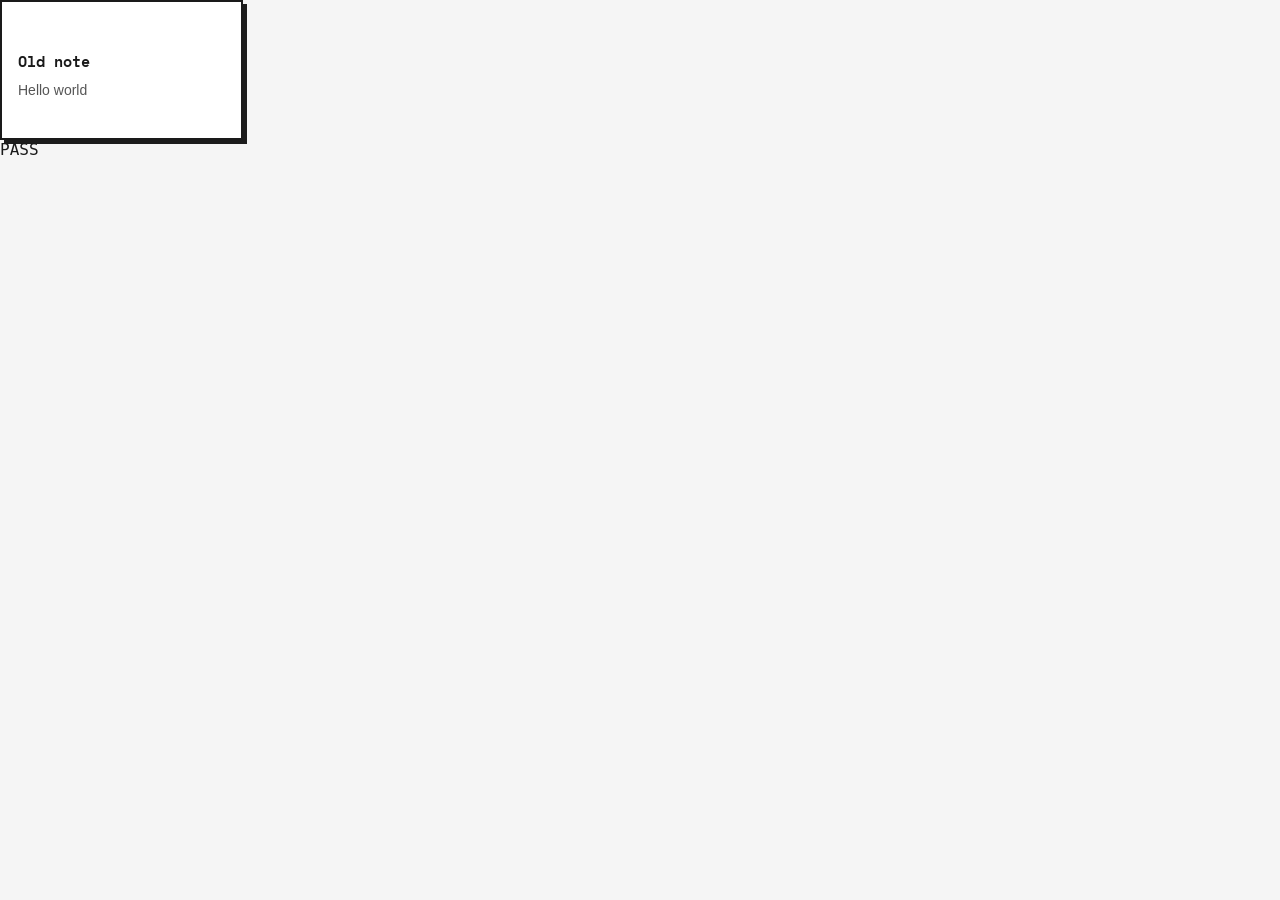
==== tests/note-editor-smoke.html @ e7f2f5f0 "commit" ====
<!doctype html>
<meta charset="utf-8">
<link rel="stylesheet" href="../vendor/quill/quill.core.css">
<link rel="stylesheet" href="../css/style.css">
<div id="notes-container"></div>
<div id="note-editor-modal" class="modal hidden">
  <div class="modal-card note-editor-modal-card"><div class="note-editor">
    <div class="note-editor-header">
      <button id="note-back-btn">Close</button><span id="note-save-status"></span>
      <button id="note-expand-btn">Expand</button><button id="note-pin-btn">Pin</button>
    </div>
    <input id="note-title-input">
    <div id="note-format-toolbar"><button id="note-bold-btn"></button><button id="note-highlight-btn"></button></div>
    <div class="note-editor-body">
      <div id="note-checklist"><div id="note-checklist-list"></div><span id="note-checklist-count"></span></div>
      <div id="note-textarea" class="note-textarea"></div>
    </div>
  </div></div>
</div>
<pre id="result">PENDING</pre>
<script src="../vendor/quill/quill.js"></script>
<script src="../js/note-format.js"></script>
<script>
  const saved = [];
  window.DB = {
    getTasks: async () => [],
    updateNote: async (id, updates) => { saved.push(updates); return { id, ...updates }; },
    updateSharedNote: async (id, updates) => { saved.push(updates); return { id, ...updates }; },
  };
  window.Toast = { show: () => {} };
  window.friendlyError = (error) => error.message;
</script>
<script src="../js/notes.js"></script>
<script>
  (async () => {
    try {
      Notes._notes = [{ id: 'n1', title: 'Old note', content: 'Hello world' }];
      Notes.openNote('n1');
      Notes._quill.formatText(0, 5, 'bold', true, 'user');
      Notes._quill.formatText(6, 5, 'background', '#fff2a8', 'user');
      Notes._toggleExpanded();
      if (!document.getElementById('note-editor-modal').classList.contains('note-expanded')) throw new Error('expand failed');
      if (location.search.includes('preview')) { document.getElementById('result').hidden = true; return; }
      await Notes.closeNote();
      if (saved.length !== 1 || saved[0].content !== 'Hello world') throw new Error('save failed');
      if (NoteFormat.toHtml(saved[0].content_delta) !== '<strong>Hello</strong> <mark>world</mark>') throw new Error('formatting lost');
      if (!document.getElementById('note-editor-modal').classList.contains('hidden')) throw new Error('close failed');
      Notes._openSharedNote({ id: 's1', title: 'Shared', content: 'Read me', _permission: 'view' });
      if (Notes._quill.isEnabled() || !document.getElementById('note-format-toolbar').hidden) throw new Error('view-only share is editable');
      await Notes.closeNote();
      if (saved.length !== 1) throw new Error('view-only share saved changes');
      Notes._openSharedNote({ id: 's2', title: 'Shared edit', content: 'Edit me', _permission: 'edit' });
      Notes._quill.formatText(0, 4, 'bold', true, 'user');
      await Notes.closeNote();
      if (saved.length !== 2 || saved[1].content !== 'Edit me') throw new Error('shared edit was not saved');
      document.getElementById('result').textContent = 'PASS';
    } catch (error) { document.getElementById('result').textContent = 'FAIL: ' + error.message; }
  })();
</script>
---- vendor/quill/quill.core.css ----
/*!
 * Quill Editor v2.0.3
 * https://quilljs.com
 * Copyright (c) 2017-2024, Slab
 * Copyright (c) 2014, Jason Chen
 * Copyright (c) 2013, salesforce.com
 */
.ql-container{box-sizing:border-box;font-family:Helvetica,Arial,sans-serif;font-size:13px;height:100%;margin:0;position:relative}.ql-container.ql-disabled .ql-tooltip{visibility:hidden}.ql-container:not(.ql-disabled) li[data-list=checked] > .ql-ui,.ql-container:not(.ql-disabled) li[data-list=unchecked] > .ql-ui{cursor:pointer}.ql-clipboard{left:-100000px;height:1px;overflow-y:hidden;position:absolute;top:50%}.ql-clipboard p{margin:0;padding:0}.ql-editor{box-sizing:border-box;counter-reset:list-0 list-1 list-2 list-3 list-4 list-5 list-6 list-7 list-8 list-9;line-height:1.42;height:100%;outline:none;overflow-y:auto;padding:12px 15px;tab-size:4;-moz-tab-size:4;text-align:left;white-space:pre-wrap;word-wrap:break-word}.ql-editor > *{cursor:text}.ql-editor p,.ql-editor ol,.ql-editor pre,.ql-editor blockquote,.ql-editor h1,.ql-editor h2,.ql-editor h3,.ql-editor h4,.ql-editor h5,.ql-editor h6{margin:0;padding:0}@supports (counter-set:none){.ql-editor p,.ql-editor h1,.ql-editor h2,.ql-editor h3,.ql-editor h4,.ql-editor h5,.ql-editor h6{counter-set:list-0 list-1 list-2 list-3 list-4 list-5 list-6 list-7 list-8 list-9}}@supports not (counter-set:none){.ql-editor p,.ql-editor h1,.ql-editor h2,.ql-editor h3,.ql-editor h4,.ql-editor h5,.ql-editor h6{counter-reset:list-0 list-1 list-2 list-3 list-4 list-5 list-6 list-7 list-8 list-9}}.ql-editor table{border-collapse:collapse}.ql-editor td{border:1px solid #000;padding:2px 5px}.ql-editor ol{padding-left:1.5em}.ql-editor li{list-style-type:none;padding-left:1.5em;position:relative}.ql-editor li > .ql-ui:before{display:inline-block;margin-left:-1.5em;margin-right:.3em;text-align:right;white-space:nowrap;width:1.2em}.ql-editor li[data-list=checked] > .ql-ui,.ql-editor li[data-list=unchecked] > .ql-ui{color:#777}.ql-editor li[data-list=bullet] > .ql-ui:before{content:'\2022'}.ql-editor li[data-list=checked] > .ql-ui:before{content:'\2611'}.ql-editor li[data-list=unchecked] > .ql-ui:before{content:'\2610'}@supports (counter-set:none){.ql-editor li[data-list]{counter-set:list-1 list-2 list-3 list-4 list-5 list-6 list-7 list-8 list-9}}@supports not (counter-set:none){.ql-editor li[data-list]{counter-reset:list-1 list-2 list-3 list-4 list-5 list-6 list-7 list-8 list-9}}.ql-editor li[data-list=ordered]{counter-increment:list-0}.ql-editor li[data-list=ordered] > .ql-ui:before{content:counter(list-0, decimal) '. '}.ql-editor li[data-list=ordered].ql-indent-1{counter-increment:list-1}.ql-editor li[data-list=ordered].ql-indent-1 > .ql-ui:before{content:counter(list-1, lower-alpha) '. '}@supports (counter-set:none){.ql-editor li[data-list].ql-indent-1{counter-set:list-2 list-3 list-4 list-5 list-6 list-7 list-8 list-9}}@supports not (counter-set:none){.ql-editor li[data-list].ql-indent-1{counter-reset:list-2 list-3 list-4 list-5 list-6 list-7 list-8 list-9}}.ql-editor li[data-list=ordered].ql-indent-2{counter-increment:list-2}.ql-editor li[data-list=ordered].ql-indent-2 > .ql-ui:before{content:counter(list-2, lower-roman) '. '}@supports (counter-set:none){.ql-editor li[data-list].ql-indent-2{counter-set:list-3 list-4 list-5 list-6 list-7 list-8 list-9}}@supports not (counter-set:none){.ql-editor li[data-list].ql-indent-2{counter-reset:list-3 list-4 list-5 list-6 list-7 list-8 list-9}}.ql-editor li[data-list=ordered].ql-indent-3{counter-increment:list-3}.ql-editor li[data-list=ordered].ql-indent-3 > .ql-ui:before{content:counter(list-3, decimal) '. '}@supports (counter-set:none){.ql-editor li[data-list].ql-indent-3{counter-set:list-4 list-5 list-6 list-7 list-8 list-9}}@supports not (counter-set:none){.ql-editor li[data-list].ql-indent-3{counter-reset:list-4 list-5 list-6 list-7 list-8 list-9}}.ql-editor li[data-list=ordered].ql-indent-4{counter-increment:list-4}.ql-editor li[data-list=ordered].ql-indent-4 > .ql-ui:before{content:counter(list-4, lower-alpha) '. '}@supports (counter-set:none){.ql-editor li[data-list].ql-indent-4{counter-set:list-5 list-6 list-7 list-8 list-9}}@supports not (counter-set:none){.ql-editor li[data-list].ql-indent-4{counter-reset:list-5 list-6 list-7 list-8 list-9}}.ql-editor li[data-list=ordered].ql-indent-5{counter-increment:list-5}.ql-editor li[data-list=ordered].ql-indent-5 > .ql-ui:before{content:counter(list-5, lower-roman) '. '}@supports (counter-set:none){.ql-editor li[data-list].ql-indent-5{counter-set:list-6 list-7 list-8 list-9}}@supports not (counter-set:none){.ql-editor li[data-list].ql-indent-5{counter-reset:list-6 list-7 list-8 list-9}}.ql-editor li[data-list=ordered].ql-indent-6{counter-increment:list-6}.ql-editor li[data-list=ordered].ql-indent-6 > .ql-ui:before{content:counter(list-6, decimal) '. '}@supports (counter-set:none){.ql-editor li[data-list].ql-indent-6{counter-set:list-7 list-8 list-9}}@supports not (counter-set:none){.ql-editor li[data-list].ql-indent-6{counter-reset:list-7 list-8 list-9}}.ql-editor li[data-list=ordered].ql-indent-7{counter-increment:list-7}.ql-editor li[data-list=ordered].ql-indent-7 > .ql-ui:before{content:counter(list-7, lower-alpha) '. '}@supports (counter-set:none){.ql-editor li[data-list].ql-indent-7{counter-set:list-8 list-9}}@supports not (counter-set:none){.ql-editor li[data-list].ql-indent-7{counter-reset:list-8 list-9}}.ql-editor li[data-list=ordered].ql-indent-8{counter-increment:list-8}.ql-editor li[data-list=ordered].ql-indent-8 > .ql-ui:before{content:counter(list-8, lower-roman) '. '}@supports (counter-set:none){.ql-editor li[data-list].ql-indent-8{counter-set:list-9}}@supports not (counter-set:none){.ql-editor li[data-list].ql-indent-8{counter-reset:list-9}}.ql-editor li[data-list=ordered].ql-indent-9{counter-increment:list-9}.ql-editor li[data-list=ordered].ql-indent-9 > .ql-ui:before{content:counter(list-9, decimal) '. '}.ql-editor .ql-indent-1:not(.ql-direction-rtl){padding-left:3em}.ql-editor li.ql-indent-1:not(.ql-direction-rtl){padding-left:4.5em}.ql-editor .ql-indent-1.ql-direction-rtl.ql-align-right{padding-right:3em}.ql-editor li.ql-indent-1.ql-direction-rtl.ql-align-right{padding-right:4.5em}.ql-editor .ql-indent-2:not(.ql-direction-rtl){padding-left:6em}.ql-editor li.ql-indent-2:not(.ql-direction-rtl){padding-left:7.5em}.ql-editor .ql-indent-2.ql-direction-rtl.ql-align-right{padding-right:6em}.ql-editor li.ql-indent-2.ql-direction-rtl.ql-align-right{padding-right:7.5em}.ql-editor .ql-indent-3:not(.ql-direction-rtl){padding-left:9em}.ql-editor li.ql-indent-3:not(.ql-direction-rtl){padding-left:10.5em}.ql-editor .ql-indent-3.ql-direction-rtl.ql-align-right{padding-right:9em}.ql-editor li.ql-indent-3.ql-direction-rtl.ql-align-right{padding-right:10.5em}.ql-editor .ql-indent-4:not(.ql-direction-rtl){padding-left:12em}.ql-editor li.ql-indent-4:not(.ql-direction-rtl){padding-left:13.5em}.ql-editor .ql-indent-4.ql-direction-rtl.ql-align-right{padding-right:12em}.ql-editor li.ql-indent-4.ql-direction-rtl.ql-align-right{padding-right:13.5em}.ql-editor .ql-indent-5:not(.ql-direction-rtl){padding-left:15em}.ql-editor li.ql-indent-5:not(.ql-direction-rtl){padding-left:16.5em}.ql-editor .ql-indent-5.ql-direction-rtl.ql-align-right{padding-right:15em}.ql-editor li.ql-indent-5.ql-direction-rtl.ql-align-right{padding-right:16.5em}.ql-editor .ql-indent-6:not(.ql-direction-rtl){padding-left:18em}.ql-editor li.ql-indent-6:not(.ql-direction-rtl){padding-left:19.5em}.ql-editor .ql-indent-6.ql-direction-rtl.ql-align-right{padding-right:18em}.ql-editor li.ql-indent-6.ql-direction-rtl.ql-align-right{padding-right:19.5em}.ql-editor .ql-indent-7:not(.ql-direction-rtl){padding-left:21em}.ql-editor li.ql-indent-7:not(.ql-direction-rtl){padding-left:22.5em}.ql-editor .ql-indent-7.ql-direction-rtl.ql-align-right{padding-right:21em}.ql-editor li.ql-indent-7.ql-direction-rtl.ql-align-right{padding-right:22.5em}.ql-editor .ql-indent-8:not(.ql-direction-rtl){padding-left:24em}.ql-editor li.ql-indent-8:not(.ql-direction-rtl){padding-left:25.5em}.ql-editor .ql-indent-8.ql-direction-rtl.ql-align-right{padding-right:24em}.ql-editor li.ql-indent-8.ql-direction-rtl.ql-align-right{padding-right:25.5em}.ql-editor .ql-indent-9:not(.ql-direction-rtl){padding-left:27em}.ql-editor li.ql-indent-9:not(.ql-direction-rtl){padding-left:28.5em}.ql-editor .ql-indent-9.ql-direction-rtl.ql-align-right{padding-right:27em}.ql-editor li.ql-indent-9.ql-direction-rtl.ql-align-right{padding-right:28.5em}.ql-editor li.ql-direction-rtl{padding-right:1.5em}.ql-editor li.ql-direction-rtl > .ql-ui:before{margin-left:.3em;margin-right:-1.5em;text-align:left}.ql-editor table{table-layout:fixed;width:100%}.ql-editor table td{outline:none}.ql-editor .ql-code-block-container{font-family:monospace}.ql-editor .ql-video{display:block;max-width:100%}.ql-editor .ql-video.ql-align-center{margin:0 auto}.ql-editor .ql-video.ql-align-right{margin:0 0 0 auto}.ql-editor .ql-bg-black{background-color:#000}.ql-editor .ql-bg-red{background-color:#e60000}.ql-editor .ql-bg-orange{background-color:#f90}.ql-editor .ql-bg-yellow{background-color:#ff0}.ql-editor .ql-bg-green{background-color:#008a00}.ql-editor .ql-bg-blue{background-color:#06c}.ql-editor .ql-bg-purple{background-color:#93f}.ql-editor .ql-color-white{color:#fff}.ql-editor .ql-color-red{color:#e60000}.ql-editor .ql-color-orange{color:#f90}.ql-editor .ql-color-yellow{color:#ff0}.ql-editor .ql-color-green{color:#008a00}.ql-editor .ql-color-blue{color:#06c}.ql-editor .ql-color-purple{color:#93f}.ql-editor .ql-font-serif{font-family:Georgia,Times New Roman,serif}.ql-editor .ql-font-monospace{font-family:Monaco,Courier New,monospace}.ql-editor .ql-size-small{font-size:.75em}.ql-editor .ql-size-large{font-size:1.5em}.ql-editor .ql-size-huge{font-size:2.5em}.ql-editor .ql-direction-rtl{direction:rtl;text-align:inherit}.ql-editor .ql-align-center{text-align:center}.ql-editor .ql-align-justify{text-align:justify}.ql-editor .ql-align-right{text-align:right}.ql-editor .ql-ui{position:absolute}.ql-editor.ql-blank::before{color:rgba(0,0,0,0.6);content:attr(data-placeholder);font-style:italic;left:15px;pointer-events:none;position:absolute;right:15px}

/*# sourceMappingURL=quill.core.css.map*/
---- css/style.css ----
/* ============================================================
   MyDrive — Neo Brutalism Design System
   Based on purple + lime reference palette
   ============================================================ */

@import url('https://fonts.googleapis.com/css2?family=Space+Mono:wght@400;700&display=swap');

/* ============================================================
   1. CSS Custom Properties — Design Tokens
   ============================================================ */
:root {
  /* Background layers */
  --bg-base:         #f5f5f5;
  --bg-surface:      #ffffff;
  --bg-card:         #ffffff;
  --bg-card-hover:   #f0f0f0;
  --bg-input:        #ffffff;
  --bg-input-focus:  #f0f0ff;
  --bg-overlay:      rgba(0, 0, 0, 0.5);
  --bg-modal:        #ffffff;
  --bg-sidebar:      #111111;

  /* Borders */
  --border:          #1a1a1a;
  --border-hover:    #000000;
  --border-accent:   #000000;

  /* Primary accent — charcoal */
  --accent:          #1c1c1c;
  --on-accent:       #ffffff;
  --accent-light:    #333333;
  --accent-dark:     #111111;
  --accent-glow:     transparent;
  --accent-gradient: #7c3aed;

  /* Secondary accent — lime green */
  --lime:            #c8ff00;
  --lime-hover:      #b8ee00;

  /* Text */
  --text-primary:    #1a1a1a;
  --text-secondary:  #555555;
  --text-muted:      #666666;
  --text-inverse:    #ffffff;

  /* Semantic */
  --success:         #22c55e;
  --success-bg:      #e6fff2;
  --error:           #ef4444;
  --error-bg:        #ffe6e6;
  --warning:         #f59e0b;
  --warning-bg:      #fff5e6;
  --info:            #3b82f6;
  --info-bg:         #e6f3ff;

  /* Layout */
  --sidebar-width:   260px;
  --topbar-height:   60px;

  /* Radii — all zero for brutalism */
  --radius-xs:       0px;
  --radius-sm:       0px;
  --radius-md:       0px;
  --radius-lg:       0px;
  --radius-xl:       0px;
  --radius-full:     0px;

  /* Shadows — solid offset, no blur */
  --shadow-card:     4px 4px 0 #1c1c1c;
  --shadow-modal:    6px 6px 0 #1c1c1c;
  --shadow-accent:   3px 3px 0 #1c1c1c;
  --shadow-sm:       2px 2px 0 #1c1c1c;

  /* Transitions */
  --ease:            cubic-bezier(0.4, 0, 0.2, 1);
  --transition:      all 0.15s var(--ease);
  --transition-slow: all 0.2s var(--ease);
}

/* ============================================================
   2. Reset & Base
   ============================================================ */
*, *::before, *::after { box-sizing: border-box; margin: 0; padding: 0; }

html { font-size: 16px; scroll-behavior: smooth; }

body {
  font-family: 'Space Mono', monospace;
  background: var(--bg-base);
  color: var(--text-primary);
  min-height: 100vh;
  overflow-x: hidden;
  -webkit-font-smoothing: antialiased;
}

/* Scrollbar */
::-webkit-scrollbar { width: 10px; height: 10px; }
::-webkit-scrollbar-track { background: var(--bg-base); }
::-webkit-scrollbar-thumb { background: #1c1c1c; }
::-webkit-scrollbar-thumb:hover { background: #333333; }

button { cursor: pointer; font-family: inherit; border: none; outline: none; background: none; }
input  { font-family: inherit; outline: none; }
img    { display: block; max-width: 100%; }

/* ============================================================
   2a. Mobile & Capacitor Base
   ============================================================ */
:root {
  --sat: env(safe-area-inset-top, 0px);
  --sab: env(safe-area-inset-bottom, 0px);
  --sal: env(safe-area-inset-left, 0px);
  --sar: env(safe-area-inset-right, 0px);
}

* {
  -webkit-tap-highlight-color: transparent;
}

html {
  scroll-behavior: smooth;
  -webkit-text-size-adjust: 100%;
}

body {
  -webkit-overflow-scrolling: touch;
  overscroll-behavior-y: none;
}

::selection {
  background: var(--lime);
  color: #000000;
}

:where(button, a, input, textarea, select, [role="button"], [tabindex="0"]):focus-visible {
  outline: 3px solid var(--accent);
  outline-offset: 3px;
}

:where(.sidebar, .auth-screen) :where(button, a, input):focus-visible {
  outline-color: var(--lime);
}

/* ============================================================
    3. Layout — App Shell
    ============================================================ */
.app-container {
  display: flex;
  height: 100vh;
  height: 100dvh;
  overflow: hidden;
  overscroll-behavior: none;
}

/* ============================================================
   4. Sidebar — fixed on all sizes, slides on toggle
   ============================================================ */
.sidebar {
  position: fixed;
  top: 0;
  left: calc(-1 * var(--sidebar-width));
  width: var(--sidebar-width);
  height: 100vh;
  height: 100dvh;
  z-index: 500;
  background: var(--bg-sidebar);
  border-right: 2px solid var(--border);
  display: flex;
  flex-direction: column;
  padding-top: var(--sat);
  padding-bottom: var(--sab);
  box-sizing: border-box;
  overflow: hidden;
  overscroll-behavior: contain;
  transition: left 0.2s var(--ease);
}

body.sidebar-open .sidebar {
  left: 0;
}

.main-content {
  transition: margin-left 0.2s var(--ease);
}

@media (min-width: 769px) {
  body.sidebar-open .main-content {
    margin-left: var(--sidebar-width);
  }

  body:not(.sidebar-open) .main-content {
    margin-left: 0;
  }

  .sidebar-backdrop { display: none !important; }
}

@media (max-width: 768px) {
  .main-content { margin-left: 0; }

  /* Hide scrollbar on mobile for cleaner UI */
  .files-container::-webkit-scrollbar,
  .note-editor::-webkit-scrollbar,
  .task-group-list::-webkit-scrollbar,
  .share-notes-list::-webkit-scrollbar,
  .share-users-list::-webkit-scrollbar,
  .share-shares-list::-webkit-scrollbar,
  .share-incoming-list::-webkit-scrollbar {
    width: 0;
    height: 0;
  }
}

.sidebar-header {
  padding: 16px 16px 12px;
  display: flex;
  align-items: center;
  gap: 8px;
}

.sidebar-collapse-btn {
  display: flex;
  align-items: center;
  justify-content: center;
  width: 32px;
  height: 32px;
  background: rgba(255, 255, 255, 0.08);
  border: 1px solid rgba(255, 255, 255, 0.2);
  border-radius: 0;
  color: rgba(255, 255, 255, 0.6);
  cursor: pointer;
  transition: var(--transition);
  flex-shrink: 0;
  margin-left: auto;
}

.sidebar-collapse-btn:hover {
  background: rgba(255, 255, 255, 0.15);
  border-color: rgba(255, 255, 255, 0.4);
  color: #ffffff;
}

.logo {
  display: flex;
  align-items: center;
  gap: 8px;
  overflow: hidden;
}

.logo-icon {
  display: flex;
  align-items: center;
  color: var(--lime);
  flex-shrink: 0;
}

.logo-text {
  font-size: 18px;
  font-weight: 700;
  color: var(--text-inverse);
  letter-spacing: -1px;
  white-space: nowrap;
}

/* Sidebar sections */
.sidebar-section {
  padding: 8px 0;
}

.sidebar-nav-section {
  flex: 1;
  min-height: 0;
  display: flex;
  flex-direction: column;
}

#app-nav {
  flex: 1;
  min-height: 0;
  overflow-y: auto;
  overscroll-behavior: contain;
}

/* ============================================================
   Files — Folder switcher (chip row, in-page)
   ============================================================ */
.folder-chip-row {
  display: flex;
  flex-wrap: wrap;
  gap: 8px;
  padding: 16px 24px 0;
}

.folder-chip {
  display: flex;
  align-items: center;
  gap: 8px;
  padding: 8px 14px;
  background: var(--bg-card);
  border: 2px solid var(--border);
  border-radius: var(--radius-full);
  cursor: pointer;
  transition: var(--transition);
  font-size: 13px;
  font-weight: 700;
  color: var(--text-secondary);
}

.folder-chip:hover {
  transform: translate(2px, 2px);
  box-shadow: 2px 2px 0 #1c1c1c;
}

.folder-chip.active {
  background: var(--accent);
  color: var(--on-accent);
  border-color: var(--accent);
}

.folder-chip-icon { flex-shrink: 0; display: flex; align-items: center; opacity: 0.7; }
.folder-chip:hover .folder-chip-icon, .folder-chip.active .folder-chip-icon { opacity: 1; }
.folder-chip-label { white-space: nowrap; }

.folder-chip-delete {
  width: 24px;
  height: 24px;
  border-radius: var(--radius-full);
  display: flex;
  align-items: center;
  justify-content: center;
  color: inherit;
  opacity: 0.6;
  transition: var(--transition);
  flex-shrink: 0;
}

.folder-chip-delete:hover { opacity: 1; background: rgba(239, 68, 68, 0.25); color: var(--error); }

/* Sidebar footer — storage info */
.sidebar-footer {
  padding: 16px;
  padding-bottom: calc(16px + var(--sab));
  border-top: 2px solid rgba(255, 255, 255, 0.15);
  flex-shrink: 0;
}

/* Compact ambient storage indicator — full detail lives in Settings */
.storage-mini {
  height: 4px;
  border-radius: 999px;
  background: rgba(255, 255, 255, 0.12);
  overflow: hidden;
  margin-bottom: 12px;
  cursor: default;
}

.storage-mini-bar {
  height: 100%;
  width: 0%;
  background: var(--lime);
  transition: width 0.3s var(--ease);
}

.storage-info { display: flex; flex-direction: column; gap: 6px; }

.storage-bar-container {
  height: 12px;
  background: rgba(0, 0, 0, 0.06);
  border: 1px solid rgba(0, 0, 0, 0.12);
  overflow: hidden;
}

.storage-bar {
  height: 100%;
  background: var(--lime);
  transition: width 0.3s var(--ease);
}

.storage-text {
  font-size: 12px;
  color: var(--text-secondary);
  font-weight: 700;
}

/* ============================================================
   5. Main Content Area
   ============================================================ */
.main-content {
  flex: 1;
  display: flex;
  flex-direction: column;
  overflow: hidden;
  position: relative;
  background: var(--bg-base);
}

/* ============================================================
   6. Top Bar
   ============================================================ */
.top-bar {
  height: var(--topbar-height);
  display: flex;
  align-items: center;
  padding: calc(var(--sat) + 0px) 24px calc(var(--sat) + 0px);
  border-bottom: 2px solid var(--border);
  background: var(--bg-surface);
  flex-shrink: 0;
  gap: 16px;
  z-index: 10;
}

/* Breadcrumb */
.breadcrumb {
  display: flex;
  align-items: center;
  gap: 8px;
  flex-shrink: 0;
}

.breadcrumb-item {
  font-size: 15px;
  font-weight: 700;
  color: var(--text-secondary);
  cursor: pointer;
  transition: var(--transition);
}

.breadcrumb-item:hover:not(.active) { color: var(--text-primary); }
.breadcrumb-item.active { color: var(--text-primary); font-weight: 700; cursor: default; }
.breadcrumb-sep { color: var(--text-muted); font-size: 14px; }

/* View title */
.view-title {
  font-size: 18px;
  font-weight: 700;
  color: var(--text-primary);
  display: flex;
  align-items: center;
  gap: 8px;
  flex: 1;
}

.view-title svg { opacity: 0.7; }

/* Top bar controls */
.top-bar-controls {
  display: flex;
  align-items: center;
  gap: 10px;
  margin-left: auto;
}

/* Search */
.search-container {
  position: relative;
  display: flex;
  align-items: center;
}

.search-icon {
  position: absolute;
  left: 12px;
  pointer-events: none;
  opacity: 0.4;
  color: var(--text-muted);
  transition: var(--transition);
}

.search-input {
  width: 200px;
  padding: 8px 14px 8px 36px;
  background: var(--bg-input);
  border: 2px solid var(--border);
  border-radius: var(--radius-sm);
  font-size: 13px;
  font-weight: 700;
  color: var(--text-primary);
  transition: var(--transition);
}

.search-input::placeholder { color: var(--text-muted); font-weight: 400; }

.search-input:focus {
  background: var(--bg-input-focus);
  border-color: var(--accent);
  box-shadow: var(--shadow-accent);
  width: 260px;
}

.search-input:focus ~ .search-icon { opacity: 0.8; color: var(--accent); }

/* Sort dropdown — custom (a native <select>'s open list can't be themed) */
.sort-dropdown {
  position: relative;
}

.sort-dropdown-trigger {
  display: flex;
  align-items: center;
  gap: 8px;
  padding: 10px 14px;
  background: var(--bg-input);
  border: 2px solid var(--border);
  border-radius: var(--radius-sm);
  font-size: 13px;
  font-weight: 700;
  color: var(--text-secondary);
  cursor: pointer;
  transition: var(--transition);
  min-height: 40px;
}

.sort-dropdown-trigger:hover {
  border-color: var(--border-hover);
  color: var(--text-primary);
}

.sort-dropdown-trigger[aria-expanded="true"] {
  border-color: var(--accent);
  color: var(--text-primary);
  box-shadow: var(--shadow-accent);
}

.sort-dropdown-label {
  overflow: hidden;
  text-overflow: ellipsis;
  white-space: nowrap;
  min-width: 0;
}

.sort-dropdown-chevron {
  flex-shrink: 0;
  opacity: 0.6;
  transition: transform 0.2s var(--ease);
}

.sort-dropdown-trigger[aria-expanded="true"] .sort-dropdown-chevron {
  transform: rotate(180deg);
  opacity: 1;
}

.sort-dropdown-menu {
  position: absolute;
  top: calc(100% + 6px);
  right: 0;
  min-width: 170px;
  background: var(--bg-modal);
  border: 2px solid var(--border);
  border-radius: var(--radius-sm);
  box-shadow: var(--shadow-modal);
  padding: 6px;
  z-index: 300;
  display: flex;
  flex-direction: column;
  gap: 2px;
}

.sort-dropdown-option {
  display: block;
  width: 100%;
  text-align: left;
  padding: 8px 10px;
  border-radius: var(--radius-sm);
  font-size: 13px;
  font-weight: 700;
  color: var(--text-secondary);
  cursor: pointer;
  transition: var(--transition);
}

.sort-dropdown-option:hover,
.sort-dropdown-option:focus-visible {
  background: var(--bg-card-hover);
  color: var(--text-primary);
  outline: none;
}

.sort-dropdown-option.active {
  background: var(--accent);
  color: var(--on-accent);
}

/* View toggle */
.view-toggle {
  display: flex;
  background: var(--bg-input);
  border: 2px solid var(--border);
  border-radius: var(--radius-sm);
  overflow: hidden;
}

.view-btn {
  padding: 10px 12px;
  color: var(--text-muted);
  transition: var(--transition);
  display: flex;
  align-items: center;
  justify-content: center;
  min-height: 36px;
}

.view-btn:hover  { color: var(--text-secondary); background: var(--bg-card-hover); }
.view-btn.active { color: var(--on-accent); background: var(--accent); }

/* ============================================================
   7. Drop Zone Overlay
   ============================================================ */
.drop-zone-overlay {
  position: absolute;
  inset: 0;
  z-index: 100;
  background: rgba(245, 245, 245, 0.95);
  display: flex;
  align-items: center;
  justify-content: center;
  border: 2px dashed var(--accent);
  margin: 8px;
}

.drop-zone-content {
  text-align: center;
  pointer-events: none;
}

.drop-zone-icon { margin-bottom: 16px; color: var(--accent); }
.drop-zone-icon svg { display: block; margin: 0 auto; }

.drop-zone-text {
  font-size: 20px;
  font-weight: 700;
  color: var(--text-primary);
}

/* ============================================================
   8. File Count Label
   ============================================================ */
.file-count {
  padding: 12px 28px 0;
  font-size: 12px;
  font-weight: 700;
  color: var(--text-muted);
  text-transform: uppercase;
  letter-spacing: 0.8px;
  flex-shrink: 0;
}

/* ============================================================
   9. Files Container — Grid View
   ============================================================ */
.files-container {
  flex: 1;
  overflow-y: auto;
  padding: 16px 28px 28px;
  overscroll-behavior: contain;
}

.files-container.grid-view {
  display: grid;
  grid-template-columns: repeat(auto-fill, minmax(220px, 1fr));
  gap: 16px;
  align-content: start;
}

/* ============================================================
   10. File Card (Grid)
   ============================================================ */
.file-card {
  background: var(--bg-card);
  border: 2px solid var(--border);
  border-radius: var(--radius-md);
  overflow: hidden;
  transition: var(--transition-slow);
  position: relative;
  display: flex;
  flex-direction: column;
  box-shadow: var(--shadow-card);
}

.file-card:hover {
  transform: translate(2px, 2px);
  box-shadow: 2px 2px 0 #1c1c1c;
}

.file-card-preview {
  width: 100%;
  aspect-ratio: 4/3;
  display: flex;
  align-items: center;
  justify-content: center;
  background: #f0f0f0;
  overflow: hidden;
  position: relative;
  border-bottom: 2px solid var(--border);
}

button.file-card-preview {
  padding: 0;
  border-top: 0;
  border-left: 0;
  border-right: 0;
  color: var(--text-primary);
  cursor: pointer;
}

.file-card-preview img {
  width: 100%;
  height: 100%;
  object-fit: cover;
  transition: transform 0.3s var(--ease);
}

.file-card:hover .file-card-preview img { transform: scale(1.05); }

.file-icon {
  opacity: 0.5;
  transition: var(--transition);
  color: var(--text-muted);
}

.file-card:hover .file-icon { opacity: 0.8; color: var(--text-secondary); transform: scale(1.05); }
.file-icon svg { display: block; }

.file-card-info {
  padding: 12px;
  display: flex;
  flex-direction: column;
  gap: 4px;
}

.file-card-name {
  font-family: 'Poppins', sans-serif;
  font-size: 14px;
  font-weight: 700;
  color: var(--text-primary);
  white-space: nowrap;
  overflow: hidden;
  text-overflow: ellipsis;
}

.file-card-meta {
  display: flex;
  justify-content: space-between;
  font-size: 12px;
  color: var(--text-muted);
  font-weight: 700;
}

/* Action buttons on card */
.file-card-actions {
  display: flex;
  gap: 4px;
  padding: 0 8px 10px;
}

/* ============================================================
   11. Action Buttons
   ============================================================ */
.action-btn {
  flex: 1;
  padding: 8px 6px;
  background: var(--bg-input);
  border: 1px solid var(--border);
  border-radius: var(--radius-xs);
  color: var(--text-secondary);
  transition: var(--transition);
  display: flex;
  align-items: center;
  justify-content: center;
  min-height: 36px;
  font-weight: 700;
}

.action-btn:hover {
  background: var(--bg-card-hover);
  border-color: var(--border-hover);
  color: var(--text-primary);
}

.action-btn.danger:hover {
  background: var(--error-bg);
  border-color: var(--error);
  color: var(--error);
}

/* ============================================================
   12. Files Container — List View
   ============================================================ */
.files-container.list-view {
  display: flex;
  flex-direction: column;
  gap: 0;
}

.list-header, .list-row {
  display: grid;
  grid-template-columns: 40px 1fr 90px 80px 120px 150px;
  align-items: center;
  padding: 10px 16px;
  gap: 12px;
}

.list-header {
  font-size: 11px;
  font-weight: 700;
  letter-spacing: 0.8px;
  text-transform: uppercase;
  color: var(--text-muted);
  border-bottom: 2px solid var(--border);
  position: sticky;
  top: 0;
  background: var(--bg-surface);
  z-index: 5;
}

.list-row {
  border-radius: var(--radius-sm);
  transition: var(--transition);
  border: 1px solid transparent;
  margin: 2px 0;
}

.list-row:hover {
  background: var(--bg-card-hover);
  border-color: var(--border);
}

.file-icon-sm { display: flex; align-items: center; color: var(--text-muted); }
.file-icon-sm svg { display: block; }

.list-filename {
  font-size: 14px;
  font-weight: 700;
  color: var(--text-primary);
  white-space: nowrap;
  overflow: hidden;
  text-overflow: ellipsis;
  display: block;
}

.list-row .col-size,
.list-row .col-type,
.list-row .col-date {
  font-size: 13px;
  color: var(--text-secondary);
  white-space: nowrap;
}

.list-row .col-actions {
  display: flex;
  gap: 4px;
}

.list-row .action-btn {
  padding: 5px 8px;
  flex: none;
  min-height: 30px;
}

/* ============================================================
   13. Empty & Loading States
   ============================================================ */
.empty-state, .loading-state {
  display: flex;
  flex-direction: column;
  align-items: center;
  justify-content: center;
  gap: 16px;
  flex: 1;
  padding: 60px 20px;
  text-align: center;
}

.empty-icon  { opacity: 0.2; color: var(--accent); }
.empty-icon svg { display: block; }
.empty-title { font-size: 20px; font-weight: 700; color: var(--text-secondary); }
.empty-subtitle { font-size: 14px; color: var(--text-muted); max-width: 320px; line-height: 1.5; }

.empty-cta {
  margin-top: 8px;
  display: inline-flex;
  align-items: center;
  gap: 8px;
}

/* Spinner */
.spinner {
  width: 36px;
  height: 36px;
  border: 2px solid #e0e0e0;
  border-top-color: var(--accent);
  animation: spin 0.7s linear infinite;
}

@keyframes spin { to { transform: rotate(360deg); } }

.loading-state { color: var(--text-muted); font-size: 14px; gap: 14px; }

/* Config warning */
.config-warning {
  display: flex;
  flex-direction: column;
  align-items: center;
  gap: 14px;
  padding: 60px 40px;
  text-align: center;
  max-width: 480px;
  margin: auto;
}

.config-warning-icon { color: var(--accent); opacity: 0.6; }
.config-warning-icon svg { display: block; }
.config-warning h2 { font-size: 22px; font-weight: 700; color: var(--text-primary); }
.config-warning p { font-size: 15px; color: var(--text-secondary); line-height: 1.7; }
.config-warning strong { color: var(--accent); }

/* ============================================================
   14. Upload Progress Overlay
   ============================================================ */
.upload-overlay {
  position: fixed;
  inset: 0;
  z-index: 1100;
  background: var(--bg-overlay);
  display: flex;
  align-items: center;
  justify-content: center;
  padding: calc(24px + var(--sat) + var(--sab)) calc(24px + var(--sal) + var(--sar));
  animation: modalFadeIn 0.2s var(--ease) forwards;
}

.upload-progress-card {
  background: var(--bg-modal);
  border: 2px solid var(--border);
  border-radius: var(--radius-xl);
  padding: 40px 48px;
  min-width: 0;
  width: calc(100vw - 48px);
  max-width: 400px;
  display: flex;
  flex-direction: column;
  align-items: center;
  gap: 16px;
  box-shadow: var(--shadow-modal);
}

.upload-icon { color: var(--accent); }
.upload-icon svg { display: block; }

.upload-filename {
  font-size: 14px;
  font-weight: 700;
  color: var(--text-secondary);
  text-align: center;
  max-width: 280px;
  word-break: break-all;
}

.upload-count {
  font-size: 12px;
  font-weight: 700;
  color: var(--text-muted);
  margin-top: -4px;
}

.progress-bar-container {
  width: 100%;
  height: 12px;
  background: #e0e0e0;
  border: 2px solid var(--border);
  overflow: hidden;
}

.progress-bar {
  height: 100%;
  background: var(--accent);
  transition: width 0.2s var(--ease);
}

.upload-percent {
  font-size: 28px;
  font-weight: 700;
  color: var(--accent);
}

/* ============================================================
   15. Lightbox
   ============================================================ */
.lightbox {
  position: fixed;
  inset: 0;
  z-index: 2000;
  background: rgba(0, 0, 0, 0.92);
  display: flex;
  align-items: center;
  justify-content: center;
  padding: 32px;
}

.lightbox img {
  max-width: 90vw;
  max-height: 88vh;
  object-fit: contain;
  border: 2px solid #ffffff;
  box-shadow: 8px 8px 0 rgba(255,255,255,0.15);
}

.lightbox-close {
  position: fixed;
  top: calc(20px + var(--sat));
  right: calc(24px + var(--sar));
  width: 44px;
  height: 44px;
  background: var(--bg-surface);
  border: 2px solid var(--border);
  border-radius: var(--radius-full);
  color: var(--text-primary);
  display: flex;
  align-items: center;
  justify-content: center;
  transition: var(--transition);
  z-index: 2001;
  box-shadow: var(--shadow-sm);
}

.lightbox-close:hover { background: var(--error); border-color: var(--error); color: #ffffff; transform: translate(1px, 1px); box-shadow: 1px 1px 0 #1c1c1c; }

/* ============================================================
   16. Modals
   ============================================================ */
/* ============================================================
   15. Modal Animations
   ============================================================ */
@keyframes modalFadeIn {
  from { opacity: 0; }
  to   { opacity: 1; }
}

@keyframes modalFadeOut {
  from { opacity: 1; }
  to   { opacity: 0; }
}

@keyframes modalScaleIn {
  from { opacity: 0; transform: scale(0.9) translateY(10px); }
  to   { opacity: 1; transform: scale(1) translateY(0); }
}

@keyframes modalScaleOut {
  from { opacity: 1; transform: scale(1) translateY(0); }
  to   { opacity: 0; transform: scale(0.9) translateY(10px); }
}

@keyframes iconPopIn {
  0%   { opacity: 0; transform: scale(0.3); }
  60%  { opacity: 1; transform: scale(1.1); }
  100% { opacity: 1; transform: scale(1); }
}

.modal {
  position: fixed;
  inset: 0;
  z-index: 1500;
  background: var(--bg-overlay);
  display: flex;
  align-items: center;
  justify-content: center;
  padding: calc(20px + var(--sat) + var(--sab)) calc(20px + var(--sal) + var(--sar));
  animation: modalFadeIn 0.2s var(--ease) forwards;
}

.modal.hidden {
  display: none;
}

/* Confirmation dialogs can be triggered from inside an already-open modal
   (e.g. deleting a task from within an open note or project modal) — it
   must always render above other modals regardless of DOM order. */
#confirm-modal {
  z-index: 1600;
}

.modal.modal-closing {
  pointer-events: none;
  animation: modalFadeOut 0.15s var(--ease) forwards;
}

.modal.modal-closing .modal-card {
  animation: modalScaleOut 0.15s var(--ease) forwards;
}

.modal-card {
  background: var(--bg-modal);
  border: 2px solid var(--border);
  border-radius: var(--radius-xl);
  padding: 32px;
  min-width: 0;
  max-width: 480px;
  width: 100%;
  box-shadow: var(--shadow-modal);
  display: flex;
  flex-direction: column;
  gap: 20px;
  animation: modalScaleIn 0.25s var(--ease) forwards;
}

.modal-card h3 {
  font-size: 18px;
  font-weight: 700;
  color: var(--text-primary);
}

.modal-card input[type="text"],
.modal-card input[type="date"] {
  width: 100%;
  padding: 12px 16px;
  background: var(--bg-input);
  border: 2px solid var(--border);
  border-radius: var(--radius-md);
  font-size: 15px;
  font-weight: 700;
  color: var(--text-primary);
  transition: var(--transition);
}

.modal-field-label {
  font-size: 12px;
  font-weight: 700;
  color: var(--text-muted);
  margin: -12px 0 -8px;
}

.modal-card input[type="text"]::placeholder { color: var(--text-muted); font-weight: 400; }
.modal-card input[type="text"]:focus,
.modal-card input[type="date"]:focus {
  border-color: var(--accent);
  box-shadow: var(--shadow-accent);
  background: var(--bg-input-focus);
}

.modal-actions {
  display: flex;
  gap: 10px;
  justify-content: flex-end;
}

/* Move folder list */
#move-folder-list {
  display: flex;
  flex-direction: column;
  gap: 6px;
  max-height: 300px;
  overflow-y: auto;
  overscroll-behavior: contain;
}

.move-folder-btn {
  display: flex;
  align-items: center;
  gap: 12px;
  padding: 12px 16px;
  background: var(--bg-card);
  border: 1px solid var(--border);
  border-radius: var(--radius-md);
  font-size: 14px;
  font-weight: 700;
  color: var(--text-secondary);
  text-align: left;
  transition: var(--transition);
  width: 100%;
}

.move-folder-btn:hover {
  background: var(--accent);
  border-color: var(--border);
  color: var(--on-accent);
  box-shadow: var(--shadow-sm);
}

.move-empty {
  font-size: 14px;
  color: var(--text-muted);
  text-align: center;
  padding: 16px;
}

/* ============================================================
   17. Buttons
   ============================================================ */
.btn {
  padding: 10px 20px;
  min-height: 44px;
  border-radius: var(--radius-md);
  font-size: 14px;
  font-weight: 700;
  transition: var(--transition);
  cursor: pointer;
  display: inline-flex;
  align-items: center;
  gap: 8px;
  white-space: nowrap;
}

.btn svg { flex-shrink: 0; }

.btn-primary {
  background: var(--accent);
  color: var(--on-accent);
  border: 2px solid var(--border);
  box-shadow: var(--shadow-accent);
}

.btn-primary:hover {
  transform: translate(2px, 2px);
  box-shadow: 1px 1px 0 #1c1c1c;
}

.btn-primary:active {
  transform: translate(3px, 3px);
  box-shadow: none;
}

.btn-ghost {
  background: var(--bg-card);
  color: var(--text-secondary);
  border: 2px solid var(--border);
  box-shadow: var(--shadow-accent);
}

.btn-ghost:hover {
  background: var(--bg-card-hover);
  border-color: var(--border-hover);
  color: var(--text-primary);
  transform: translate(2px, 2px);
  box-shadow: 1px 1px 0 #1c1c1c;
}

.btn-danger {
  background: var(--error);
  color: #ffffff;
  border: 2px solid var(--border);
  box-shadow: 3px 3px 0 #1c1c1c;
}

.btn-danger:hover {
  background: #dc2626;
  transform: translate(2px, 2px);
  box-shadow: 1px 1px 0 #1c1c1c;
}

.btn-danger:active {
  transform: translate(3px, 3px);
  box-shadow: none;
}

.auth-success-icon {
  display: flex;
  align-items: center;
  justify-content: center;
  width: 80px;
  height: 80px;
  margin: 0 auto;
  border-radius: var(--radius-full);
  background: rgba(34, 197, 94, 0.15);
  border: 2px solid var(--success);
  color: var(--success);
}

.auth-success-desc {
  font-size: 14px;
  color: var(--text-secondary);
  font-weight: 700;
  text-align: center;
}

/* Reusable confirmation modal */
.confirm-icon {
  display: flex;
  align-items: center;
  justify-content: center;
  width: 80px;
  height: 80px;
  margin: 0 auto;
  border-radius: var(--radius-full);
  border: 2px solid var(--border);
  animation: iconPopIn 0.35s var(--ease) 0.1s both;
}

.confirm-icon.confirm-danger {
  background: rgba(239, 68, 68, 0.15);
  border-color: var(--error);
  color: var(--error);
}

.confirm-icon.confirm-warning {
  background: rgba(245, 158, 11, 0.15);
  border-color: var(--warning);
  color: var(--warning);
}

.confirm-icon.confirm-success {
  background: rgba(34, 197, 94, 0.15);
  border-color: var(--success);
  color: var(--success);
}

.confirm-icon.confirm-info {
  background: rgba(59, 130, 246, 0.15);
  border-color: var(--info);
  color: var(--info);
}

.confirm-desc {
  font-size: 14px;
  color: var(--text-secondary);
  font-weight: 700;
  text-align: center;
  margin-top: -8px;
}

/* ============================================================
   18. Toast Notifications
   ============================================================ */
#toast-container {
  position: fixed;
  bottom: 24px;
  right: 24px;
  z-index: 3000;
  display: flex;
  flex-direction: column;
  gap: 10px;
  pointer-events: none;
}

.toast {
  display: flex;
  align-items: center;
  gap: 10px;
  padding: 14px 20px;
  border-radius: var(--radius-md);
  font-size: 14px;
  font-weight: 700;
  min-width: 0;
  max-width: 400px;
  width: calc(100vw - 32px);
  background: var(--bg-surface);
  border: none;
  box-shadow: var(--shadow-accent);
  opacity: 0;
  transform: translateX(30px);
  transition: opacity 0.2s var(--ease), transform 0.2s var(--ease);
  pointer-events: auto;
}

.toast-show { opacity: 1; transform: translateX(0); }

.toast-success { color: var(--lime); }
.toast-error   { color: var(--error); }
.toast-warning { color: var(--warning); }
.toast-info    { color: var(--info); }

.toast-icon { display: flex; align-items: center; flex-shrink: 0; color: inherit; }
.toast-msg { flex: 1; color: var(--text-primary); font-size: 13px; font-weight: 700; }

/* ============================================================
   19. Utility
   ============================================================ */
.hidden { display: none !important; }

/* ============================================================
   20. Animations
   ============================================================ */
@keyframes fadeIn  { from { opacity: 0; }                        to { opacity: 1; } }
@keyframes slideUp { from { opacity: 0; transform: translateY(16px); } to { opacity: 1; transform: translateY(0); } }
@keyframes zoomIn  { from { opacity: 0; transform: scale(0.95); } to { opacity: 1; transform: scale(1); } }

/* ============================================================
   21. Sidebar Navigation (Files / Notes / Tasks)
   ============================================================ */
#app-nav {
  display: flex;
  flex-direction: column;
  gap: 4px;
  padding: 0 10px;
}

.nav-item {
  display: flex;
  align-items: center;
  gap: 12px;
  padding: 12px 14px;
  min-height: 44px;
  border: 2px solid transparent;
  border-radius: var(--radius-sm);
  font-size: 14px;
  font-weight: 700;
  color: rgba(255, 255, 255, 0.6);
  transition: var(--transition);
  text-align: left;
  width: 100%;
}

.nav-item svg {
  flex-shrink: 0;
  opacity: 0.6;
  transition: var(--transition);
}

.nav-item:hover {
  background: rgba(255, 255, 255, 0.08);
  color: #ffffff;
  border: 2px solid rgba(255, 255, 255, 0.15);
}

.nav-item:hover svg { opacity: 1; }

.nav-item.active {
  background: #292929;
  color: #ffffff;
  border-color: var(--lime);
  box-shadow: none;
}

.nav-item.active svg { opacity: 1; color: #ffffff; }

.nav-item span:not(.nav-badge) { flex: 1; }

.nav-badge {
  font-size: 11px;
  font-weight: 700;
  background: var(--lime);
  color: #000000;
  min-width: 18px;
  height: 18px;
  padding: 0 5px;
  border-radius: var(--radius-full);
  display: inline-flex;
  align-items: center;
  justify-content: center;
  line-height: 1;
}

.nav-badge:empty {
  display: none;
}

/* ============================================================
   22. App Views (Notes / Tasks shared)
   ============================================================ */
.app-view {
  flex: 1;
  display: flex;
  flex-direction: column;
  overflow: hidden;
}

.view-header {
  display: flex;
  align-items: center;
  justify-content: space-between;
  padding: 20px 28px 12px;
  flex-shrink: 0;
}

.view-title {
  font-size: 22px;
  font-weight: 700;
  color: var(--text-primary);
}

.view-content {
  flex: 1;
  overflow-y: auto;
  padding: 0 28px 28px;
  overscroll-behavior: contain;
}

/* ============================================================
   22b. Settings View
   ============================================================ */
#settings-container {
  display: grid;
  grid-template-columns: repeat(2, minmax(0, 1fr));
  gap: 20px;
  align-content: start;
  align-items: start;
}

.settings-section {
  background: var(--bg-card);
  border: 2px solid var(--border);
  border-radius: var(--radius-md);
  box-shadow: var(--shadow-card);
  padding: 24px;
  min-width: 0;
}

@media (max-width: 1180px) {
  #settings-container {
    grid-template-columns: minmax(0, 1fr);
  }
}

.settings-section-title {
  font-size: 16px;
  font-weight: 700;
  color: var(--text-primary);
  margin-bottom: 16px;
}

.settings-row {
  display: flex;
  align-items: center;
  justify-content: space-between;
  gap: 16px;
}

.settings-row-label {
  font-size: 14px;
  font-weight: 700;
  color: var(--text-primary);
}

.settings-row-desc {
  font-family: 'Poppins', sans-serif;
  font-size: 12px;
  color: var(--text-muted);
  margin-top: 2px;
  max-width: 360px;
}

.admin-user-row {
  display: flex;
  align-items: center;
  justify-content: space-between;
  gap: 16px;
  padding: 10px 0;
  border-top: 1px solid var(--border);
}

.admin-user-row:first-child {
  border-top: none;
}

.admin-user-email {
  font-size: 13px;
  font-weight: 700;
  color: var(--text-primary);
  overflow: hidden;
  text-overflow: ellipsis;
  white-space: nowrap;
}

.admin-user-date {
  font-size: 11px;
  color: var(--text-muted);
  font-weight: 700;
  flex-shrink: 0;
}

.settings-form {
  display: flex;
  flex-direction: column;
  gap: 12px;
  max-width: 360px;
}

/* Theme toggle switch — used in Settings, on a light card surface */
.theme-switch {
  position: relative;
  display: inline-flex;
  width: 40px;
  height: 22px;
  cursor: pointer;
  flex-shrink: 0;
}

.theme-switch input {
  position: absolute;
  opacity: 0;
  width: 100%;
  height: 100%;
  margin: 0;
  cursor: pointer;
}

.theme-switch-track {
  position: absolute;
  inset: 0;
  background: rgba(0, 0, 0, 0.08);
  border: 1px solid rgba(0, 0, 0, 0.15);
  border-radius: 999px;
  transition: var(--transition);
}

.theme-switch-thumb {
  position: absolute;
  top: 2px;
  left: 2px;
  width: 16px;
  height: 16px;
  border-radius: 50%;
  background: #ffffff;
  box-shadow: 0 1px 3px rgba(0, 0, 0, 0.3);
  transition: var(--transition);
}

.theme-switch input:checked + .theme-switch-track {
  background: var(--lime);
  border-color: var(--lime);
}

.theme-switch input:checked + .theme-switch-track .theme-switch-thumb {
  transform: translateX(18px);
  background: #111111;
  box-shadow: none;
}

.theme-switch input:focus-visible + .theme-switch-track {
  outline: 2px solid var(--lime);
  outline-offset: 2px;
}

/* Color scheme swatches — each button carries its own --sw-a/--sw-b
   custom properties (set inline per swatch) for the duotone preview. */
.palette-picker {
  display: flex;
  gap: 12px;
  margin-top: 10px;
}

.palette-swatch {
  width: 32px;
  height: 32px;
  border-radius: 50%;
  background: linear-gradient(135deg, var(--sw-a) 50%, var(--sw-b) 50%);
  border: 2px solid var(--border);
  cursor: pointer;
  transition: var(--transition);
  flex-shrink: 0;
}

.palette-swatch:hover {
  transform: scale(1.12);
  box-shadow: var(--shadow-sm);
}

.palette-swatch:focus-visible {
  outline: 2px solid var(--sw-a);
  outline-offset: 2px;
}

.palette-swatch[aria-checked="true"] {
  border-color: var(--text-primary);
  box-shadow: 0 0 0 2px var(--bg-card), 0 0 0 4px var(--sw-a);
}

/* ============================================================
   23. Notes — Card Grid
   ============================================================ */
.notes-grid {
  display: grid;
  grid-template-columns: repeat(auto-fill, minmax(240px, 1fr));
  gap: 16px;
}

.note-card {
  background: var(--bg-card);
  border: 2px solid var(--border);
  border-radius: var(--radius-md);
  padding: 16px;
  cursor: pointer;
  transition: var(--transition-slow);
  display: flex;
  flex-direction: column;
  gap: 8px;
  min-height: 140px;
  box-shadow: var(--shadow-card);
}

.note-card:hover {
  transform: translate(2px, 2px);
  box-shadow: 2px 2px 0 #1c1c1c;
}

.note-card-title {
  font-size: 15px;
  font-weight: 700;
  color: var(--text-primary);
  white-space: nowrap;
  overflow: hidden;
  text-overflow: ellipsis;
}

.note-card-snippet {
  font-family: 'Poppins', sans-serif;
  font-size: 14px;
  color: var(--text-secondary);
  line-height: 1.5;
  flex: 1;
  display: -webkit-box;
  -webkit-line-clamp: 4;
  -webkit-box-orient: vertical;
  overflow: hidden;
}

.note-card-actions-row {
  display: flex;
  justify-content: flex-end;
  gap: 4px;
}

.note-card-pin {
  opacity: 0;
  width: 24px;
  height: 24px;
  border-radius: var(--radius-full);
  display: flex;
  align-items: center;
  justify-content: center;
  color: var(--text-muted);
  transition: var(--transition);
}

.note-card-pin.active {
  opacity: 1;
  color: var(--lime);
}

.note-card:hover .note-card-pin { opacity: 1; }
.note-card-pin:hover { background: rgba(200, 255, 0, 0.15); color: var(--lime); }

.note-card.pinned {
  border-color: var(--lime);
}

.note-card.pinned .note-card-title::before {
  content: '';
  display: inline-block;
  width: 8px;
  height: 8px;
  background: var(--lime);
  margin-right: 6px;
  flex-shrink: 0;
  vertical-align: middle;
}

.note-card-footer {
  display: flex;
  align-items: center;
  justify-content: space-between;
  margin-top: 4px;
}

.note-card-date {
  font-size: 11px;
  color: var(--text-muted);
  font-weight: 700;
}

.note-card-delete {
  opacity: 0;
  width: 24px;
  height: 24px;
  border-radius: var(--radius-full);
  display: flex;
  align-items: center;
  justify-content: center;
  color: var(--error);
  transition: var(--transition);
}

.note-card:hover .note-card-delete { opacity: 1; }
.note-card-delete:hover { background: var(--error-bg); }

/* Note card badges — shared / owned share count */
.note-card-badge {
  font-size: 10px;
  font-weight: 700;
  padding: 3px 8px;
  letter-spacing: 0.3px;
  display: inline-flex;
  align-items: center;
  gap: 4px;
  align-self: flex-start;
}

.note-card.shared {
  border-style: dashed;
  opacity: 0.85;
}

.note-card.shared:hover {
  opacity: 1;
}

.shared-badge {
  background: var(--accent);
  color: var(--on-accent);
}

.owned-badge {
  background: var(--lime);
  color: var(--accent);
}

/* Shared files in the All Files grid/list (mirrors shared note cards) */
.file-card.shared {
  border-style: dashed;
  opacity: 0.85;
}

.file-card.shared:hover {
  opacity: 1;
}

.file-card-badge {
  font-size: 10px;
  font-weight: 700;
  padding: 3px 8px;
  letter-spacing: 0.3px;
  display: inline-flex;
  align-items: center;
  gap: 4px;
  align-self: flex-start;
  margin-bottom: 4px;
}

.list-row.shared {
  background: rgba(200, 255, 0, 0.04);
}

.list-shared-badge {
  display: inline-block;
  font-size: 10px;
  font-weight: 700;
  padding: 2px 6px;
  letter-spacing: 0.3px;
  margin-left: 6px;
  vertical-align: middle;
}

/* ============================================================
   24. Notes — Editor
   ============================================================ */
.note-editor {
  flex: 1;
  display: flex;
  flex-direction: column;
  padding: 20px 28px 28px;
  gap: 12px;
  overflow: hidden;
}

.note-editor-header {
  display: flex;
  align-items: center;
  justify-content: space-between;
  flex-shrink: 0;
}

.note-pin-btn.active {
  color: var(--lime);
  border-color: var(--lime);
}

.note-pin-btn svg { flex-shrink: 0; }

.note-editor-hint {
  font-size: 12px;
  color: var(--text-muted);
  display: flex;
  align-items: center;
  gap: 6px;
  font-weight: 700;
}

.note-editor-hint svg { opacity: 0.5; }
.note-editor-hint.saving { color: var(--warning); }
.note-editor-hint.saving svg { opacity: 1; color: var(--warning); }

.note-title-input {
  width: 100%;
  padding: 12px 16px;
  background: var(--bg-input);
  border: 2px solid var(--border);
  border-radius: var(--radius-md);
  font-size: 18px;
  font-weight: 700;
  color: var(--text-primary);
  transition: var(--transition);
}

.note-title-input::placeholder { color: var(--text-muted); font-weight: 400; }

.note-title-input:focus {
  border-color: var(--accent);
  box-shadow: var(--shadow-accent);
  background: var(--bg-input-focus);
}

.note-textarea {
  flex: 1;
  width: 100%;
  padding: 16px;
  background: var(--bg-input);
  border: 2px solid var(--border);
  border-radius: var(--radius-md);
  font-size: 15px;
  line-height: 1.7;
  color: var(--text-primary);
  resize: none;
  transition: var(--transition);
  font-family: 'Space Mono', monospace;
}

.note-textarea::placeholder { color: var(--text-muted); font-weight: 400; }

.note-textarea:focus {
  border-color: var(--accent);
  box-shadow: var(--shadow-accent);
  background: var(--bg-input-focus);
  outline: none;
}

.note-format-toolbar {
  display: flex;
  gap: 8px;
  flex-shrink: 0;
}

.note-format-toolbar[hidden], .note-checklist[hidden] { display: none; }

.note-format-toolbar button {
  min-width: 40px;
  min-height: 36px;
  padding: 5px 10px;
  border: 2px solid var(--border);
  border-radius: var(--radius-sm);
  background: var(--bg-input);
  color: var(--text-primary);
  font: inherit;
  cursor: pointer;
}

.note-format-toolbar button[aria-pressed="true"] {
  border-color: var(--accent);
  box-shadow: var(--shadow-accent);
}

.note-highlight-swatch { background: #fff2a8; color: #202020; padding: 2px 4px; }
.note-expand-btn { margin-left: auto; }

.note-textarea.ql-container { display: flex; min-height: 0; height: auto; padding: 0; }
.note-textarea .ql-editor { flex: 1; min-height: 0; overflow-y: auto; padding: 16px; white-space: pre-wrap; }
.note-textarea .ql-editor.ql-blank::before { left: 16px; right: 16px; color: var(--text-muted); font-style: normal; }
.note-textarea .ql-editor mark, .share-incoming-body mark { background: #fff2a8; color: #202020; }
.note-textarea:focus-within { border-color: var(--accent); box-shadow: var(--shadow-accent); background: var(--bg-input-focus); }

/* ============================================================
   24a-b. Notes — Editor body (checklist + textarea side by side)
   ============================================================ */
.note-editor-body {
  flex: 1;
  display: flex;
  gap: 20px;
  min-height: 0;
  overflow: hidden;
}

.note-checklist {
  width: 260px;
  flex-shrink: 0;
  display: flex;
  flex-direction: column;
  gap: 12px;
  border-right: 2px dashed var(--border);
  padding-right: 20px;
  min-height: 0;
}

.note-checklist-header {
  display: flex;
  align-items: center;
  justify-content: space-between;
  flex-shrink: 0;
}

.note-checklist-title {
  display: flex;
  align-items: center;
  gap: 8px;
  font-size: 14px;
  font-weight: 700;
  color: var(--text-primary);
}

.note-checklist-title svg {
  color: var(--accent);
}

.note-checklist-count {
  font-size: 12px;
  color: var(--text-muted);
  font-weight: 700;
}

.note-checklist-list {
  display: flex;
  flex-direction: column;
  gap: 6px;
  flex: 1;
  overflow-y: auto;
  min-height: 0;
  overscroll-behavior: contain;
}

.note-checklist-item {
  display: flex;
  align-items: center;
  gap: 10px;
  padding: 8px 12px;
  background: var(--bg-card);
  border: 2px solid var(--border);
  border-radius: var(--radius-sm);
  transition: var(--transition);
  box-shadow: var(--shadow-card);
}

.note-checklist-item:hover {
  transform: translate(2px, 2px);
  box-shadow: 2px 2px 0 #1c1c1c;
}

.note-checklist-item.completed .note-checklist-item-label {
  text-decoration: line-through;
  color: var(--text-muted);
}

.note-checklist-item-checkbox {
  width: 22px;
  height: 22px;
  border: 2px solid var(--border);
  border-radius: var(--radius-sm);
  display: flex;
  align-items: center;
  justify-content: center;
  color: var(--text-muted);
  transition: var(--transition);
  flex-shrink: 0;
  background: var(--bg-card);
  cursor: pointer;
}

.note-checklist-item-checkbox:hover {
  background: var(--bg-card-hover);
  color: var(--accent);
}

.note-checklist-item.completed .note-checklist-item-checkbox {
  background: var(--success);
  border-color: var(--success);
  color: #ffffff;
}

.note-checklist-item-label {
  flex: 1;
  font-size: 13px;
  color: var(--text-primary);
  word-break: break-word;
  font-weight: 700;
}

.note-checklist-item-delete {
  background: none;
  border: none;
  color: var(--text-muted);
  cursor: pointer;
  padding: 4px;
  display: flex;
  align-items: center;
  justify-content: center;
  border-radius: var(--radius-sm);
  transition: var(--transition);
}

.note-checklist-item-delete:hover {
  color: var(--error);
  background: var(--error-bg);
}

.note-checklist-add-row {
  display: flex;
  align-items: center;
  gap: 8px;
  padding: 6px 12px;
  background: var(--bg-input);
  border: 2px dashed var(--border);
  border-radius: var(--radius-sm);
  transition: var(--transition);
  flex-shrink: 0;
}

.note-checklist-add-row svg {
  color: var(--text-muted);
  flex-shrink: 0;
}

.note-checklist-add-input {
  flex: 1;
  background: transparent;
  border: none;
  outline: none;
  font-size: 13px;
  font-weight: 700;
  color: var(--text-primary);
  padding: 4px 0;
}

.note-checklist-add-input::placeholder {
  color: var(--text-muted);
  font-weight: 400;
}

/* ============================================================
   25. Tasks — Input Bar
   ============================================================ */
.task-input-bar {
  display: flex;
  gap: 10px;
  padding: 16px 0;
  flex-shrink: 0;
}

.task-input-bar input {
  flex: 1;
  padding: 12px 16px;
  background: var(--bg-input);
  border: 2px solid var(--border);
  border-radius: var(--radius-md);
  font-size: 14px;
  font-weight: 700;
  color: var(--text-primary);
  transition: var(--transition);
}

.task-input-bar input::placeholder { color: var(--text-muted); font-weight: 400; }

.task-input-bar input:focus {
  border-color: var(--accent);
  box-shadow: var(--shadow-accent);
  background: var(--bg-input-focus);
}

.task-add-btn {
  flex-shrink: 0;
  padding: 10px 20px;
}

/* ============================================================
   26. Tasks — Group Grid (by project)
   ============================================================ */
.task-group-grid {
  display: grid;
  grid-template-columns: repeat(auto-fill, minmax(200px, 1fr));
  gap: 16px;
}

.task-group-card {
  position: relative;
  display: flex;
  flex-direction: column;
  gap: 10px;
  padding: 20px;
  background: var(--bg-card);
  border: 2px solid var(--border);
  border-radius: var(--radius-md);
  transition: var(--transition-slow);
  box-shadow: var(--shadow-card);
  cursor: pointer;
}

.task-group-card:hover {
  transform: translate(2px, 2px);
  box-shadow: 2px 2px 0 #1c1c1c;
}

.task-group-card.empty {
  opacity: 0.55;
}

.task-group-icon {
  width: 36px;
  height: 36px;
  border-radius: var(--radius-sm);
  display: flex;
  align-items: center;
  justify-content: center;
  flex-shrink: 0;
}

.task-group-project .task-group-icon { background: rgba(124, 58, 237, 0.1); color: var(--accent); }
.task-group-uncategorized .task-group-icon { background: var(--bg-input); color: var(--text-muted); }

.task-group-title {
  font-size: 15px;
  font-weight: 700;
  color: var(--text-primary);
}

.task-group-count {
  font-size: 12px;
  color: var(--text-muted);
  font-weight: 700;
}

.task-group-card-actions {
  display: flex;
  justify-content: flex-end;
  gap: 4px;
  margin: -8px -8px -2px 0;
}

.task-group-rename-btn, .task-group-delete-btn {
  opacity: 0.55;
  width: 24px;
  height: 24px;
  border-radius: var(--radius-full);
  display: flex;
  align-items: center;
  justify-content: center;
  color: var(--text-muted);
  transition: var(--transition);
}

.task-group-card:hover .task-group-rename-btn,
.task-group-card:hover .task-group-delete-btn,
.task-group-rename-btn:focus-visible,
.task-group-delete-btn:focus-visible {
  opacity: 1;
}

.task-group-rename-btn:hover { background: var(--bg-card-hover); color: var(--accent); }
.task-group-delete-btn:hover { background: var(--error-bg); color: var(--error); }

/* ============================================================
   27. Tasks — Compact List (used inside a group modal)
   ============================================================ */
.task-list {
  display: flex;
  flex-direction: column;
  gap: 8px;
}

.task-row {
  position: relative;
  display: flex;
  align-items: center;
  gap: 10px;
  padding: 10px 12px;
  background: var(--bg-card);
  border: 2px solid var(--border);
  border-radius: var(--radius-sm);
  transition: var(--transition-slow);
  box-shadow: var(--shadow-card);
  box-sizing: border-box;
}

.task-row:hover {
  transform: translate(2px, 2px);
  box-shadow: 2px 2px 0 #1c1c1c;
}

.task-row.completed .task-label {
  text-decoration: line-through;
  color: var(--text-muted);
}

.task-checkbox {
  width: 32px;
  height: 32px;
  border: 2px solid var(--border);
  border-radius: var(--radius-sm);
  display: flex;
  align-items: center;
  justify-content: center;
  color: var(--text-muted);
  transition: var(--transition);
  flex-shrink: 0;
  background: var(--bg-card);
}

.task-checkbox:hover {
  background: var(--bg-card-hover);
  color: var(--accent);
}

.task-row.completed .task-checkbox {
  background: var(--success);
  border-color: var(--success);
  color: #ffffff;
}

.task-label {
  flex: 1;
  min-width: 0;
  font-size: 14px;
  font-weight: 700;
  color: var(--text-primary);
  word-break: break-word;
  line-height: 1.4;
}

.task-project-badge, .task-due-badge, .task-note-badge {
  font-size: 11px;
  font-weight: 700;
  padding: 4px 8px;
  border-radius: var(--radius-sm);
  white-space: nowrap;
  flex-shrink: 0;
  display: inline-flex;
  align-items: center;
  gap: 4px;
}

.task-project-badge {
  background: rgba(124, 58, 237, 0.08);
  border: 1px solid rgba(124, 58, 237, 0.2);
  color: var(--accent);
}

.task-note-badge {
  background: rgba(16, 185, 129, 0.08);
  border: 1px solid rgba(16, 185, 129, 0.2);
  color: #10b981;
}

.task-due-badge {
  background: rgba(255, 165, 0, 0.08);
  border: 1px solid rgba(255, 165, 0, 0.2);
  color: #f59e0b;
}

.task-due-badge.overdue {
  background: var(--error-bg);
  border-color: var(--error);
  color: var(--error);
}

.task-delete-btn {
  opacity: 0;
  width: 32px;
  height: 32px;
  border-radius: var(--radius-full);
  display: flex;
  align-items: center;
  justify-content: center;
  color: var(--error);
  transition: var(--transition);
  flex-shrink: 0;
}

.task-row:hover .task-delete-btn { opacity: 1; }
.task-delete-btn:hover { background: var(--error-bg); }

.task-empty {
  text-align: center;
  padding: 40px 20px;
  font-size: 14px;
  color: var(--text-muted);
  max-width: 300px;
  margin: 0 auto;
  font-weight: 700;
}

/* ============================================================
   27b. Tasks — Group Modal
   ============================================================ */
.task-group-modal-card {
  max-width: 520px;
  width: 90%;
  height: 70vh;
  max-height: 600px;
  padding: 0 !important;
  overflow: hidden;
  display: flex;
  flex-direction: column;
}

.task-group-editor {
  flex: 1;
  display: flex;
  flex-direction: column;
  padding: 24px 28px 28px;
  overflow-y: auto;
  gap: 16px;
  overscroll-behavior: contain;
}

.task-group-editor-header {
  display: flex;
  align-items: center;
  gap: 10px;
  flex-shrink: 0;
}

.task-group-editor-title {
  flex: 1;
  font-size: 16px;
  font-weight: 700;
  color: var(--text-primary);
}

.task-group-editor-count {
  font-size: 12px;
  color: var(--text-muted);
  font-weight: 700;
}

.task-group-list {
  flex: 1;
  overflow-y: auto;
  min-height: 0;
  overscroll-behavior: contain;
}

.task-group-list .task-list { gap: 8px; }

.task-group-add-row {
  display: flex;
  align-items: center;
  gap: 8px;
  padding: 6px 12px;
  background: var(--bg-input);
  border: 2px dashed var(--border);
  border-radius: var(--radius-sm);
  transition: var(--transition);
  flex-shrink: 0;
}

.task-group-add-row svg { color: var(--text-muted); flex-shrink: 0; }

.task-group-add-input {
  flex: 1;
  background: transparent;
  border: none;
  outline: none;
  font-size: 13px;
  font-weight: 700;
  color: var(--text-primary);
  padding: 4px 0;
}

.task-group-add-input::placeholder { color: var(--text-muted); font-weight: 400; }

/* ============================================================
   28. Sidebar Expand Tab (visible when sidebar is collapsed)
   ============================================================ */
.sidebar-expand-tab {
  position: fixed;
  top: calc(var(--topbar-height) / 2 + var(--sat));
  left: calc(14px + var(--sal));
  transform: translateY(-50%);
  width: 36px;
  height: 36px;
  display: none;
  align-items: center;
  justify-content: center;
  background: var(--bg-card);
  border: 2px solid var(--border);
  border-radius: var(--radius-sm);
  z-index: 90;
  cursor: pointer;
  color: var(--text-secondary);
  transition: var(--transition);
  box-shadow: var(--shadow-card);
}

.sidebar-expand-tab:hover {
  background: var(--lime);
  color: var(--text-inverse);
  border-color: var(--text-primary);
  transform: translateY(-50%) translate(2px, 2px);
  box-shadow: 2px 2px 0 #1c1c1c;
}

/* Shown whenever the sidebar is closed — on mobile this is the only way
   to open it and reach Notes/Tasks/Settings, so it must not be desktop-only. */
body:not(.sidebar-open) .sidebar-expand-tab {
  display: flex;
}

/* Reserve room in the top bar so its content doesn't sit under the tab */
body:not(.sidebar-open) .top-bar {
  padding-left: 62px;
}

/* ============================================================
   29. Sidebar Backdrop (mobile overlay)
   ============================================================ */
.sidebar-backdrop {
  display: none;
  position: fixed;
  inset: 0;
  background: rgba(0, 0, 0, 0.6);
  z-index: 499;
  opacity: 0;
  /* Invisible (opacity: 0) does not mean non-interactive — without this,
     the backdrop still catches every tap on mobile even when "closed",
     silently blocking the whole UI underneath it. */
  pointer-events: none;
  transition: opacity 0.2s var(--ease);
}

@media (max-width: 768px) {
  .sidebar-backdrop {
    display: block;
  }

  body.sidebar-open .sidebar-backdrop {
    opacity: 1;
    pointer-events: auto;
  }
}

/* ============================================================
   30. Floating Action Button + Menu
   ============================================================ */
.fab {
  display: none;
  position: fixed;
  bottom: calc(28px + var(--sab));
  right: 28px;
  width: 56px;
  height: 56px;
  background: var(--lime);
  border: 2px solid var(--border);
  border-radius: var(--radius-full);
  color: #000000;
  align-items: center;
  justify-content: center;
  z-index: 210;
  box-shadow: var(--shadow-accent);
  transition: var(--transition);
  cursor: pointer;
}

.fab:hover {
  transform: translate(2px, 2px);
  box-shadow: 1px 1px 0 #1c1c1c;
}

.fab:active {
  transform: translate(3px, 3px);
  box-shadow: none;
}

.fab.active {
  transform: translate(2px, 2px);
  background: var(--error);
  border-color: var(--border);
  box-shadow: 1px 1px 0 #1c1c1c;
}

.fab-icon {
  line-height: 1;
  transition: transform 0.15s var(--ease);
}

/* FAB Menu */
.fab-menu {
  display: none;
  position: fixed;
  bottom: calc(92px + var(--sab));
  right: 28px;
  z-index: 209;
  flex-direction: column;
  gap: 10px;
  opacity: 0;
  transform: translateY(8px);
  transition: opacity 0.15s var(--ease), transform 0.15s var(--ease);
  pointer-events: none;
}

.fab-menu.open {
  opacity: 1;
  transform: translateY(0);
  pointer-events: auto;
}

.fab-menu-item {
  display: flex;
  align-items: center;
  gap: 10px;
  padding: 12px 18px;
  min-height: 44px;
  background: var(--bg-modal);
  border: 2px solid var(--border);
  border-radius: var(--radius-md);
  font-size: 14px;
  font-weight: 700;
  color: var(--text-primary);
  white-space: nowrap;
  box-shadow: var(--shadow-card);
  transition: var(--transition);
  text-align: left;
  cursor: pointer;
}

.fab-menu-item:hover {
  transform: translate(2px, 2px);
  box-shadow: 2px 2px 0 #1c1c1c;
  background: var(--bg-card-hover);
}

.fab-menu-icon {
  font-size: 18px;
  flex-shrink: 0;
}

.fab-menu-label {
  flex: 1;
}

/* ============================================================
   32. Notes — Split Pane
   ============================================================ */
.notes-split {
  flex: 1;
  display: flex;
  overflow: hidden;
}

.notes-list-panel {
  width: 100%;
  min-width: 0;
  max-width: none;
  overflow-y: auto;
  border-right: none;
  padding: 20px 20px 24px;
  overscroll-behavior: contain;
}

.notes-list-panel .notes-grid {
  grid-template-columns: repeat(auto-fill, minmax(240px, 1fr));
}

.note-editor-modal-card {
  max-width: 800px;
  width: 90%;
  height: 85vh;
  max-height: 700px;
  padding: 0 !important;
  overflow: hidden;
  display: flex;
  flex-direction: column;
}

#note-editor-modal.note-expanded { padding: 0; }
#note-editor-modal.note-expanded .note-editor-modal-card {
  width: 100%;
  max-width: none;
  height: 100dvh;
  max-height: none;
  border: 0;
  border-radius: 0;
}

.note-editor {
  flex: 1;
  display: flex;
  flex-direction: column;
  padding: 24px 28px 28px;
  overflow-y: auto;
  gap: 16px;
  height: 100%;
  box-sizing: border-box;
  overscroll-behavior: contain;
}

/* Mobile: full-screen editor overlay */
@media (max-width: 768px) {
  #note-editor-modal { padding: 0; }
  .note-expand-btn { display: none; }

  .notes-split {
    position: relative;
  }

  .notes-list-panel {
    width: 100%;
    min-width: 0;
    max-width: none;
    border-right: none;
  }

  .note-editor-modal-card {
    width: 100%;
    height: 100%;
    max-height: none;
    border-radius: 0;
    border: none;
  }

  .note-editor {
    padding: 16px;
    border: none;
  }

  .note-editor-header {
    padding-right: 0;
  }

  .note-editor-body {
    flex-direction: column;
    overflow: visible;
  }

  .note-textarea.ql-container { min-height: 40vh; }

  .note-checklist {
    width: 100%;
    max-height: 45%;
    border-right: none;
    border-bottom: 2px dashed var(--border);
    padding-right: 0;
    padding-bottom: 16px;
  }

  .task-group-modal-card {
    width: 100%;
    height: 100%;
    max-height: none;
    border-radius: 0;
    border: none;
  }

  .task-group-editor {
    padding: 16px;
    border: none;
  }
}

.note-close-btn {
  padding: 6px !important;
  min-width: 32px;
  min-height: 32px;
  display: flex;
  align-items: center;
  justify-content: center;
  flex-shrink: 0;
}

.note-close-btn:hover {
  color: var(--error);
}

/* ============================================================
   33. Auth Screen
   ============================================================ */
.auth-screen {
  position: fixed;
  inset: 0;
  z-index: 900;
  background: var(--bg-sidebar);
  display: flex;
  align-items: center;
  justify-content: center;
  padding: calc(24px + var(--sat) + var(--sab)) calc(24px + var(--sal) + var(--sar));
}

.auth-card {
  width: 100%;
  max-width: 380px;
  display: flex;
  flex-direction: column;
  gap: 22px;
  text-align: center;
  background: rgba(255, 255, 255, 0.05);
  border: 2px solid rgba(255, 255, 255, 0.12);
  border-radius: var(--radius-xl);
  padding: 40px 32px;
}

.auth-header {
  display: flex;
  flex-direction: column;
  align-items: center;
  gap: 8px;
}

.auth-logo {
  display: flex;
  align-items: center;
  gap: 8px;
  font-size: 28px;
  font-weight: 700;
  color: #ffffff;
  letter-spacing: -1px;
}

.auth-logo-mark {
  display: flex;
  align-items: center;
  justify-content: center;
  width: 36px;
  height: 36px;
  border-radius: var(--radius-md);
  background: var(--lime);
  color: #000000;
  flex-shrink: 0;
}

.auth-heading {
  display: flex;
  flex-direction: column;
  gap: 6px;
}

.auth-title {
  font-size: 22px;
  font-weight: 700;
  color: #ffffff;
}

.auth-desc {
  font-size: 14px;
  color: rgba(255, 255, 255, 0.72);
  font-weight: 700;
}

.auth-fields {
  display: flex;
  flex-direction: column;
  gap: 12px;
}

.auth-field-label {
  align-self: flex-start;
  margin: 2px 0 -8px;
  color: #ffffff;
  font-size: 13px;
  font-weight: 700;
}

.auth-error {
  padding: 10px 14px;
  font-size: 13px;
  font-weight: 700;
  border: 1px solid var(--error);
  background: rgba(239, 68, 68, 0.15);
  color: var(--error);
}

.auth-error.success {
  border-color: var(--success);
  background: rgba(34, 197, 94, 0.15);
  color: var(--success);
}

.auth-input {
  width: 100%;
  padding: 14px 16px;
  background: rgba(255, 255, 255, 0.08);
  border: 2px solid rgba(255, 255, 255, 0.2);
  border-radius: var(--radius-md);
  font-size: 15px;
  font-weight: 700;
  color: #ffffff;
  transition: var(--transition);
  outline: none;
}

.auth-input::placeholder {
  color: rgba(255, 255, 255, 0.65);
  font-weight: 400;
}

.auth-input:focus {
  border-color: var(--lime);
  background: rgba(255, 255, 255, 0.12);
}

.auth-password-wrap {
  position: relative;
  width: 100%;
}

.auth-password-wrap .auth-input {
  padding-right: 44px;
}

.auth-password-toggle {
  position: absolute;
  right: 2px;
  top: 50%;
  transform: translateY(-50%);
  width: 44px;
  height: 44px;
  display: flex;
  align-items: center;
  justify-content: center;
  background: none;
  border: none;
  cursor: pointer;
  color: rgba(255, 255, 255, 0.4);
  transition: var(--transition);
}

.auth-password-toggle:hover {
  color: var(--lime);
}

@media (prefers-reduced-motion: reduce) {
  *, *::before, *::after {
    scroll-behavior: auto !important;
    animation-duration: 0.01ms !important;
    animation-iteration-count: 1 !important;
    transition-duration: 0.01ms !important;
  }
}

.auth-password-toggle .icon-eye-off {
  display: none;
}

.auth-password-toggle.is-visible .icon-eye {
  display: none;
}

.auth-password-toggle.is-visible .icon-eye-off {
  display: block;
}

.auth-forgot-link {
  align-self: flex-end;
  font-size: 13px;
  font-weight: 700;
  color: rgba(255, 255, 255, 0.5);
  background: none;
  border: none;
  cursor: pointer;
  transition: var(--transition);
  padding: 0;
}

.auth-forgot-link:hover {
  text-decoration: underline;
  color: var(--lime);
}

.auth-field-hint {
  font-size: 12px;
  font-weight: 400;
  text-align: left;
}

/* Auth screen is a dark card; Settings' change-password form sits on a
   light card — same hint text, different contrast needs. */
#auth-screen .auth-field-hint { color: rgba(255, 255, 255, 0.4); }
.settings-form .auth-field-hint { color: var(--text-muted); }

/* .auth-input / .auth-password-toggle are shared between the dark auth
   screen and Settings' light "Change Password" card — the dark-context
   white-on-translucent-white styling is invisible on a light card. */
.settings-form .auth-input {
  background: #ffffff;
  border-color: var(--border);
  color: var(--text-primary);
}

.settings-form .auth-input::placeholder {
  color: var(--text-muted);
}

.settings-form .auth-input:focus {
  border-color: var(--accent);
  background: var(--bg-input-focus);
}

.settings-form .auth-password-toggle {
  color: var(--text-muted);
}

.settings-form .auth-password-toggle:hover {
  color: var(--accent);
}

.auth-submit {
  width: 100%;
  justify-content: center;
  padding: 14px;
  font-size: 15px;
  background: var(--lime);
  color: #111111;
  border-color: var(--lime);
}

.auth-submit:hover:not(:disabled) {
  background: var(--lime-hover);
  border-color: var(--lime-hover);
  color: #111111;
}

.auth-submit:disabled {
  opacity: 0.6;
  cursor: not-allowed;
  transform: none;
  box-shadow: var(--shadow-accent);
}

.auth-toggle-text {
  font-size: 13px;
  color: rgba(255, 255, 255, 0.72);
  font-weight: 700;
  display: flex;
  align-items: center;
  justify-content: center;
  gap: 6px;
  flex-wrap: wrap;
}

.auth-toggle-btn {
  font-size: 13px;
  font-weight: 700;
  color: var(--lime);
  background: none;
  border: none;
  cursor: pointer;
  transition: var(--transition);
  padding: 0;
}

.auth-toggle-btn:hover {
  text-decoration: underline;
  color: #d4ff00;
}

/* User info in sidebar — doubles as the entry point into Settings */
.user-info {
  display: flex;
  align-items: center;
  justify-content: space-between;
  gap: 8px;
  width: 100%;
  padding: 8px;
  margin-bottom: 8px;
  border-radius: var(--radius-sm);
  background: rgba(255, 255, 255, 0.05);
  border: 1px solid rgba(255, 255, 255, 0.12);
  transition: var(--transition);
  text-align: left;
}

.user-info:hover {
  background: rgba(255, 255, 255, 0.1);
  border-color: rgba(255, 255, 255, 0.25);
}

.user-info.active {
  border-color: var(--lime);
}

.user-info-identity {
  display: flex;
  align-items: center;
  gap: 8px;
  min-width: 0;
}

.user-avatar {
  flex-shrink: 0;
  width: 26px;
  height: 26px;
  border-radius: var(--radius-full);
  display: flex;
  align-items: center;
  justify-content: center;
  background: rgba(255, 255, 255, 0.1);
  color: rgba(255, 255, 255, 0.6);
}

.user-info-gear {
  flex-shrink: 0;
  color: rgba(255, 255, 255, 0.4);
  transition: var(--transition);
}

.user-info:hover .user-info-gear { color: #ffffff; }

.user-email {
  flex: 1;
  min-width: 0;
  font-size: 12px;
  font-weight: 700;
  color: rgba(255, 255, 255, 0.6);
  white-space: nowrap;
  overflow: hidden;
  text-overflow: ellipsis;
}

.logout-btn {
  display: flex;
  align-items: center;
  justify-content: center;
  gap: 6px;
  padding: 6px 10px;
  font-size: 11px;
  font-weight: 700;
  cursor: pointer;
  transition: var(--transition);
  flex-shrink: 0;
}

.settings-section .logout-btn {
  color: var(--text-secondary);
  background: rgba(0, 0, 0, 0.05);
  border: 1px solid rgba(0, 0, 0, 0.12);
}

.logout-btn:hover {
  color: var(--error);
  border-color: var(--error);
  background: rgba(239, 68, 68, 0.15);
}

.logout-btn svg { flex-shrink: 0; }

/* ============================================================
    33. Responsive — Tablet (<= 768px)
    ============================================================ */
@media (max-width: 768px) {
  :root { --sidebar-width: 260px; }

  @media (max-width: 480px) {
    :root { --sidebar-width: 80vw; }
  }

  @media (max-width: 360px) {
    :root { --sidebar-width: 85vw; }
  }

  body.sidebar-open .sidebar {
    box-shadow: 8px 0 0 #1c1c1c;
  }

  /* Top bar: title/breadcrumb + hamburger on row one, any remaining
     controls (search/sort/view-toggle) wrap to their own row below
     instead of all fighting for space on one line. */
  .top-bar {
    flex-wrap: wrap;
    height: auto;
    min-height: var(--topbar-height);
    padding: 10px 16px;
    gap: 10px;
  }

  /* The hamburger tab only overlaps row one (title/breadcrumb) — reset the
     desktop's whole-bar 62px reservation and apply it to that row only, so
     row two (search/sort/toggle) stays flush with the content below it. */
  body:not(.sidebar-open) .top-bar {
    padding-left: 16px;
  }

  /* Guarantee row one is at least as tall as the fixed hamburger tab
     (36px) so row two never starts underneath it, regardless of how
     short the title/breadcrumb text's own line height is. */
  .breadcrumb {
    flex-shrink: 1;
    min-width: 0;
    overflow: hidden;
    margin-left: 46px;
    min-height: 36px;
  }
  .breadcrumb-item {
    font-size: 14px;
    white-space: nowrap;
    overflow: hidden;
    text-overflow: ellipsis;
    display: inline-block;
    max-width: 100%;
    vertical-align: bottom;
  }

  .view-title {
    min-width: 0;
    white-space: nowrap;
    overflow: hidden;
    text-overflow: ellipsis;
    margin-left: 46px;
    min-height: 36px;
  }

  .top-bar-controls {
    flex-basis: 100%;
    margin-left: 0;
    flex-wrap: wrap;
  }

  /* Shrink instead of hiding — the trigger truncates but the native
     picker still opens with full option labels, so sorting stays
     available on narrow screens. */
  .search-container { flex: 1 1 0%; min-width: 60px; }
  .search-input { width: 100%; }
  .search-input:focus { width: 100%; }

  .sort-dropdown { flex: 0 0 auto; }
  .sort-dropdown-trigger {
    width: 78px;
    padding: 9px 6px 9px 8px;
    font-size: 12px;
  }
  .sort-dropdown-menu {
    min-width: 160px;
  }

  /* "New Folder" / "Upload Files" / "New Project" / "New Task" duplicate
     the FAB menu's equivalent actions — drop them from the header on
     mobile entirely instead of crowding it, the FAB already covers them. */
  #new-folder-btn, #upload-label,
  #new-project-from-tasks-btn, #new-task-btn {
    display: none;
  }

  .folder-chip-row { padding: 12px 16px 0; }

  .files-container { padding: 12px 16px 20px; }
  .file-count { padding: 10px 16px 0; }

  .files-container.grid-view {
    grid-template-columns: repeat(auto-fill, minmax(150px, 1fr));
    gap: 12px;
  }

  /* Show FAB */
  .fab { display: flex; }
  .fab-menu { display: flex; }

  body[data-view="share"] .fab,
  body[data-view="share"] .fab-menu,
  body[data-view="settings"] .fab,
  body[data-view="settings"] .fab-menu { display: none; }
}

/* Mobile: hide sidebar collapse button, center header */
@media (max-width: 768px) {
  .sidebar-collapse-btn {
    display: none;
  }
  .sidebar-header {
    justify-content: center;
  }
}

/* ============================================================
   33. Responsive — Mobile (<= 600px)
   ============================================================ */
@media (max-width: 600px) {
  /* Top bar: tighten up */
  .top-bar {
    padding: 8px 12px;
    gap: 8px;
    min-height: 52px;
  }

  .breadcrumb-item { font-size: 13px; }

  /* Grid: smaller cards */
  .files-container.grid-view {
    grid-template-columns: repeat(auto-fill, minmax(140px, 1fr));
    gap: 10px;
    padding: 10px 12px 100px;
  }

  .file-card-info { padding: 10px; }
  .file-card-name { font-size: 12px; }
  .file-card-meta { font-size: 10px; }

  /* List view: hide type column */
  .list-header,
  .list-row {
    grid-template-columns: 36px 1fr 80px 110px;
  }

  .col-type { display: none; }

  /* Larger touch targets for action buttons */
  .action-btn {
    padding: 8px 6px;
    font-size: 14px;
    min-height: 36px;
  }

  /* Modals: full width on mobile */
  .modal-card {
    min-width: 0;
    width: calc(100vw - 32px);
    padding: 24px;
    border-radius: var(--radius-lg);
  }

  .modal { padding: 16px; }

  /* Upload overlay */
  .upload-progress-card {
    min-width: 0;
    width: calc(100vw - 48px);
    padding: 32px 24px;
  }

  /* Lightbox */
  .lightbox { padding: 16px; }
  .lightbox img { max-width: 95vw; max-height: 85vh; }

  /* File count */
  .file-count { padding: 8px 12px 0; font-size: 11px; }

  /* Storage info in sidebar */
  .sidebar-footer { padding: 12px 16px; }

  /* Share picker grid */
  .share-picker-grid {
    grid-template-columns: repeat(auto-fill, minmax(140px, 1fr));
    gap: 10px;
  }

  /* Sort dropdown: prevent off-screen overflow */
  .sort-dropdown-menu {
    right: auto;
    left: 0;
  }

  /* FAB: adjust position for bottom spacing */
  .fab {
    bottom: 20px;
    right: 20px;
    width: 52px;
    height: 52px;
  }

  .fab-menu {
    bottom: 84px;
    right: 20px;
  }

  /* Notes: larger touch targets */
  .note-card { min-height: 120px; padding: 14px; }

  /* Notes grid: smaller cards on mobile */
  .notes-grid {
    grid-template-columns: repeat(auto-fill, minmax(160px, 1fr));
    gap: 12px;
  }

  /* Tasks: larger touch targets */
  .task-row { padding: 14px 16px; }
  .task-checkbox { width: 32px; height: 32px; }
  .task-delete-btn { width: 32px; height: 32px; }

  /* Task group grid: smaller cards on mobile */
  .task-group-grid {
    grid-template-columns: repeat(auto-fill, minmax(160px, 1fr));
    gap: 12px;
  }

  /* View title: smaller on mobile */
  .view-title { font-size: 16px; }

  /* Config warning: tighter padding */
  .config-warning { padding: 40px 20px; }
  .config-warning h2 { font-size: 18px; }
  .config-warning p { font-size: 14px; }
}

/* ============================================================
   34. Responsive — Small phones (<= 400px)
   ============================================================ */
@media (max-width: 400px) {
  .files-container.grid-view {
    grid-template-columns: repeat(2, 1fr);
    gap: 8px;
    padding: 8px 10px 100px;
  }

  .file-card-preview { aspect-ratio: 1; }
  .file-card-info { padding: 8px; }
  .file-card-name { font-size: 11px; }

  .list-header,
  .list-row {
    grid-template-columns: 32px 1fr 80px;
    padding: 8px 10px;
    gap: 8px;
  }

  .col-date { display: none; }

  .top-bar { padding: 8px 10px; gap: 6px; }
  .search-input { font-size: 16px; } /* prevent iOS zoom */
}

/* ============================================================
    34b. Responsive — Very small phones (<= 360px)
    ============================================================ */
@media (max-width: 360px) {
  :root { --sidebar-width: 85vw; }

  .files-container.grid-view {
    grid-template-columns: repeat(2, 1fr);
    gap: 6px;
    padding: 6px 8px 90px;
  }

  .file-card-preview { aspect-ratio: 1; }
  .file-card-info { padding: 6px; }
  .file-card-name { font-size: 10px; }
  .file-card-meta { font-size: 9px; }

  .list-header,
  .list-row {
    grid-template-columns: 28px 1fr 70px;
    padding: 6px 8px;
    gap: 6px;
  }

  .list-header { font-size: 10px; }
  .list-filename { font-size: 12px; }
  .list-row .col-size { font-size: 11px; }

  .top-bar { padding: 6px 8px; gap: 4px; }
  .search-input { font-size: 16px; }

  .fab {
    bottom: 16px;
    right: 16px;
    width: 48px;
    height: 48px;
  }

  .fab-menu {
    bottom: 76px;
    right: 16px;
  }

  .modal-card { padding: 20px; }
  .auth-card { padding: 28px 20px; }
  .auth-title { font-size: 18px; }
}

/* ============================================================
    35. Share View
   Full-viewport layout: panels fill the page and scroll
   internally, so the page itself never scrolls.
   ============================================================ */
.share-tabs {
  display: flex;
  gap: 0;
  margin-bottom: 16px;
  flex-shrink: 0;
}

.share-tab {
  flex: 1;
  padding: 10px 16px;
  font-size: 13px;
  font-weight: 700;
  text-align: center;
  border: 2px solid var(--border);
  background: var(--bg-input);
  color: var(--text-secondary);
  cursor: pointer;
  transition: var(--transition);
}

.share-tab:first-child {
  border-right: 1px solid var(--border);
}

.share-tab:last-child {
  border-left: 1px solid var(--border);
}

.share-tab.active {
  background: var(--accent);
  color: var(--on-accent);
  border-color: var(--accent);
}

.share-tab:hover:not(.active) {
  background: var(--bg-card-hover);
}

#share-container {
  flex: 1;
  min-height: 0;
  overflow: hidden;
  display: flex;
  flex-direction: column;
  max-width: 1200px;
  margin: 0 auto;
  width: 100%;
}

.share-layout {
  flex: 1;
  min-height: 0;
  display: grid;
  grid-template-columns: 1fr 1fr;
  grid-template-rows: 1fr 1fr;
  gap: 20px;
}

.share-panel,
.share-section {
  display: flex;
  flex-direction: column;
  min-height: 0;
  overflow: hidden;
  background: var(--bg-card);
  border: 2px solid var(--border);
  border-radius: var(--radius-md);
  box-shadow: var(--shadow-card);
  padding: 20px;
}

.share-panel-header {
  margin-bottom: 14px;
  flex-shrink: 0;
  display: flex;
  align-items: center;
  justify-content: space-between;
}

.share-panel-header-left {
  display: flex;
  flex-direction: column;
}

.share-panel-title {
  font-size: 15px;
  font-weight: 700;
  color: var(--text-primary);
  display: flex;
  align-items: center;
  gap: 8px;
}

.share-panel-title-icon {
  flex-shrink: 0;
  opacity: 0.5;
}

.share-panel-hint {
  display: block;
  font-size: 12px;
  color: var(--text-muted);
  margin-top: 2px;
}

/* Select all / deselect all toggle */
.share-select-toggle {
  font-size: 11px;
  font-weight: 700;
  padding: 4px 10px;
  border: 2px solid var(--border);
  background: var(--bg-input);
  color: var(--text-secondary);
  cursor: pointer;
  transition: var(--transition);
  flex-shrink: 0;
}

.share-select-toggle:hover {
  background: var(--bg-card-hover);
  color: var(--text-primary);
}

.share-select-toggle.all-selected {
  background: var(--accent);
  color: var(--on-accent);
  border-color: var(--accent);
}

.share-select-toggle.all-selected:hover {
  background: var(--accent-light);
  border-color: var(--accent-light);
}

/* Lists */
.share-notes-list,
.share-users-list,
.share-shares-list,
.share-incoming-list {
  flex: 1;
  min-height: 0;
  display: flex;
  flex-direction: column;
  gap: 8px;
}

.share-notes-list,
.share-shares-list,
.share-incoming-list {
  overflow-y: auto;
  overscroll-behavior: contain;
}

.share-users-list {
  overflow-y: auto;
  overflow-x: hidden;
  overscroll-behavior: contain;
}

/* Selectable cards — note rows & user rows */
.share-note-row,
.share-user-row {
  display: flex;
  align-items: center;
  gap: 10px;
  padding: 10px 12px;
  border: 2px solid var(--border);
  border-radius: var(--radius-sm);
  background: var(--bg-input);
  cursor: pointer;
  transition: var(--transition-slow);
  box-shadow: var(--shadow-sm);
}

.share-note-row:hover,
.share-user-row:hover {
  transform: translate(1px, 1px);
  box-shadow: 2px 2px 0 #1c1c1c;
  background: var(--bg-card-hover);
}

.share-note-row.selected,
.share-user-row.selected {
  border-color: var(--lime);
  background: rgba(200, 255, 0, 0.06);
}

.share-note-row.selected:hover,
.share-user-row.selected:hover {
  background: rgba(200, 255, 0, 0.1);
}

/* Checkbox */
.share-checkbox {
  flex-shrink: 0;
  width: 20px;
  height: 20px;
  display: flex;
  align-items: center;
  justify-content: center;
  border: 2px solid var(--border);
  border-radius: var(--radius-xs);
  background: var(--bg-input);
  color: var(--text-muted);
  transition: var(--transition);
}

.share-note-row.selected .share-checkbox,
.share-user-row.selected .share-checkbox {
  background: var(--lime);
  border-color: var(--accent);
  color: var(--accent);
}

/* Note info block */
.share-note-info {
  min-width: 0;
  flex: 1;
}

.share-note-title {
  font-size: 14px;
  font-weight: 700;
  color: var(--text-primary);
  white-space: nowrap;
  overflow: hidden;
  text-overflow: ellipsis;
}

.share-note-snippet {
  font-size: 12px;
  color: var(--text-secondary);
  margin-top: 2px;
  white-space: nowrap;
  overflow: hidden;
  text-overflow: ellipsis;
}

/* Tags — shared-with indicators on note cards */
.share-note-tags {
  display: flex;
  flex-wrap: wrap;
  gap: 4px;
  margin-top: 6px;
}

.share-tag {
  font-size: 10px;
  font-weight: 700;
  padding: 2px 8px;
  border-radius: var(--radius-xs);
  background: var(--accent);
  color: var(--on-accent);
  white-space: nowrap;
  overflow: hidden;
  text-overflow: ellipsis;
  max-width: 100%;
  letter-spacing: 0.3px;
}

/* User row — avatar + email */
.share-user-avatar {
  flex-shrink: 0;
  width: 28px;
  height: 28px;
  border-radius: var(--radius-full);
  background: var(--accent);
  color: var(--on-accent);
  font-size: 11px;
  font-weight: 700;
  display: flex;
  align-items: center;
  justify-content: center;
  text-transform: uppercase;
}

.share-user-email {
  font-size: 13px;
  color: var(--text-primary);
  white-space: nowrap;
  overflow: hidden;
  text-overflow: ellipsis;
  min-width: 0;
}

/* File preview in share picker */
.share-file-row {
  gap: 12px;
}

.share-file-preview {
  flex-shrink: 0;
  width: 40px;
  height: 40px;
  border: 2px solid var(--border);
  background: var(--bg-card-hover);
  display: flex;
  align-items: center;
  justify-content: center;
  color: var(--text-muted);
  overflow: hidden;
}

.share-file-preview img {
  width: 100%;
  height: 100%;
  object-fit: cover;
}

/* Choose button + selected summary on share panels */
.share-choose-btn {
  width: 100%;
  display: inline-flex;
  align-items: center;
  justify-content: center;
  gap: 8px;
  margin-bottom: 12px;
  flex-shrink: 0;
}

.share-selected-summary {
  flex: 1;
  min-height: 0;
  display: flex;
  flex-direction: column;
}

.share-selected-list {
  flex: 1;
  overflow-y: auto;
  display: flex;
  flex-direction: column;
  gap: 6px;
  overscroll-behavior: contain;
}

.share-selected-row {
  display: flex;
  align-items: center;
  gap: 10px;
  padding: 8px 12px;
  background: var(--bg-surface);
  border: 2px solid var(--border);
  border-radius: var(--radius-md);
  transition: var(--transition);
}

.share-selected-row:hover {
  border-color: var(--border-hover);
  background: var(--bg-card-hover);
}

.share-selected-thumb {
  flex-shrink: 0;
  width: 32px;
  height: 32px;
  border: 2px solid var(--border);
  background: var(--bg-card-hover);
  display: flex;
  align-items: center;
  justify-content: center;
  color: var(--text-muted);
  overflow: hidden;
}

.share-selected-thumb img {
  width: 100%;
  height: 100%;
  object-fit: cover;
}

.share-selected-title {
  flex: 1;
  min-width: 0;
  font-size: 13px;
  font-weight: 700;
  color: var(--text-primary);
  white-space: nowrap;
  overflow: hidden;
  text-overflow: ellipsis;
}

.share-selected-remove {
  flex-shrink: 0;
  width: 26px;
  height: 26px;
  display: inline-flex;
  align-items: center;
  justify-content: center;
  background: transparent;
  border: 2px solid var(--border);
  border-radius: var(--radius-xs);
  color: var(--text-muted);
  cursor: pointer;
  transition: var(--transition);
}

.share-selected-remove:hover {
  background: var(--error-bg);
  border-color: var(--error);
  color: var(--error);
}

/* Share picker modal */
.share-picker-modal-card {
  max-width: 720px;
  width: 100%;
  max-height: 80vh;
}

.share-picker-title {
  font-size: 18px;
  font-weight: 700;
  color: var(--text-primary);
}

.share-picker-subtitle {
  font-size: 13px;
  color: var(--text-muted);
  margin-top: -12px;
}

.share-picker-grid {
  flex: 1;
  min-height: 0;
  overflow-y: auto;
  display: grid;
  grid-template-columns: repeat(auto-fill, minmax(180px, 1fr));
  gap: 16px;
  padding-right: 4px;
  overscroll-behavior: contain;
}

.share-picker-card {
  position: relative;
  cursor: pointer;
}

.share-picker-card.selected {
  border-color: var(--lime) !important;
  background: rgba(200, 255, 0, 0.06);
}

.share-picker-check {
  position: absolute;
  top: 8px;
  right: 8px;
  z-index: 3;
  width: 24px;
  height: 24px;
  border: 2px solid var(--border);
  border-radius: 4px;
  background: var(--bg-surface);
  display: flex;
  align-items: center;
  justify-content: center;
  color: var(--text-muted);
  pointer-events: none;
}

.share-picker-card.selected .share-picker-check {
  background: var(--lime);
  border-color: var(--accent);
  color: var(--accent);
}

.share-picker-card .note-card-actions-row {
  z-index: 2;
  position: relative;
}

/* Submit button */
.share-submit-btn {
  width: 100%;
  margin-top: 16px;
  flex-shrink: 0;
  display: inline-flex;
  align-items: center;
  justify-content: center;
  gap: 8px;
  position: relative;
  overflow: hidden;
}

.share-submit-btn:disabled {
  opacity: 0.5;
  cursor: not-allowed;
  transform: none !important;
  box-shadow: none !important;
}

.share-submit-btn:disabled:hover {
  transform: none !important;
  box-shadow: none !important;
}

/* Permission picker */
.share-perm-group {
  display: flex;
  align-items: center;
  gap: 12px;
  margin-top: 12px;
  flex-shrink: 0;
}

.share-perm-label {
  font-size: 12px;
  font-weight: 700;
  color: var(--text-secondary);
}

.share-perm-option {
  display: flex;
  align-items: center;
  gap: 4px;
  cursor: pointer;
}

.share-perm-option input[type="radio"] {
  accent-color: var(--accent);
  width: 14px;
  height: 14px;
  cursor: pointer;
}

.share-perm-text {
  font-size: 12px;
  color: var(--text-primary);
}

/* Permission badge */
.share-perm-badge {
  border: 0;
  font-size: 10px;
  font-weight: 700;
  padding: 3px 8px;
  letter-spacing: 0.3px;
  flex-shrink: 0;
}

button.share-perm-badge { cursor: pointer; }

.share-perm-view {
  background: var(--bg-card-hover);
  color: var(--text-secondary);
}

.share-perm-edit {
  background: var(--lime);
  color: var(--accent);
}

/* Empty state */
.share-empty {
  text-align: center;
  padding: 32px 16px;
  color: var(--text-muted);
  display: flex;
  flex-direction: column;
  align-items: center;
  gap: 8px;
  flex: 1;
  justify-content: center;
}

.share-empty-icon {
  opacity: 0.15;
  color: var(--accent);
  margin-bottom: 4px;
}

.share-empty-title {
  font-size: 14px;
  font-weight: 700;
  color: var(--text-secondary);
}

.share-empty-subtitle {
  font-size: 12px;
  color: var(--text-muted);
  max-width: 240px;
  line-height: 1.5;
}

/* Currently-shared list rows */
.share-shares-row {
  display: flex;
  align-items: center;
  justify-content: space-between;
  gap: 12px;
  padding: 10px 12px;
  border: 2px solid var(--border);
  border-radius: var(--radius-sm);
  background: var(--bg-input);
  flex-shrink: 0;
  transition: var(--transition);
}

.share-shares-row:hover {
  background: var(--bg-card-hover);
}

.share-shares-icon {
  flex-shrink: 0;
  width: 28px;
  height: 28px;
  border-radius: var(--radius-full);
  background: var(--accent);
  color: var(--on-accent);
  font-size: 12px;
  font-weight: 700;
  display: flex;
  align-items: center;
  justify-content: center;
}

.share-shares-text {
  font-size: 13px;
  color: var(--text-secondary);
  min-width: 0;
  white-space: nowrap;
  overflow: hidden;
  text-overflow: ellipsis;
  flex: 1;
}

.share-shares-note {
  font-weight: 700;
  color: var(--text-primary);
}

.share-shares-arrow {
  color: var(--text-muted);
  margin: 0 4px;
}

.share-shares-user {
  color: var(--text-muted);
}

/* Revoke button */
.share-revoke-btn {
  flex-shrink: 0;
  font-size: 11px;
  font-weight: 700;
  padding: 5px 12px;
  border: 2px solid var(--border);
  border-radius: var(--radius-sm);
  background: var(--bg-input);
  color: var(--text-secondary);
  cursor: pointer;
  transition: var(--transition-slow);
  letter-spacing: 0.3px;
}

.share-revoke-btn:hover {
  background: rgba(239, 68, 68, 0.12);
  border-color: var(--error);
  color: var(--error);
  transform: translate(1px, 1px);
  box-shadow: 2px 2px 0 var(--error);
}

/* Incoming cards — shared with me */
.share-incoming-card {
  border: 2px solid var(--border);
  border-radius: var(--radius-sm);
  background: var(--bg-input);
  padding: 12px 14px;
  cursor: pointer;
  transition: var(--transition-slow);
  flex-shrink: 0;
  box-shadow: var(--shadow-sm);
}

.share-incoming-card:hover {
  transform: translate(1px, 1px);
  box-shadow: 2px 2px 0 #1c1c1c;
  background: var(--bg-card-hover);
}

.share-incoming-head {
  display: flex;
  align-items: center;
  justify-content: space-between;
  gap: 12px;
}

.share-incoming-left {
  display: flex;
  align-items: center;
  gap: 10px;
  min-width: 0;
  flex: 1;
}

.share-incoming-title {
  font-size: 14px;
  font-weight: 700;
  color: var(--text-primary);
  white-space: nowrap;
  overflow: hidden;
  text-overflow: ellipsis;
}

.share-incoming-meta {
  display: flex;
  align-items: center;
  gap: 8px;
  margin-top: 4px;
}

.share-incoming-from {
  font-size: 11px;
  font-weight: 700;
  color: var(--text-muted);
  background: var(--bg-card-hover);
  padding: 2px 8px;
}

.share-incoming-date {
  font-size: 11px;
  color: var(--text-muted);
  flex-shrink: 0;
}

.share-incoming-expand {
  flex-shrink: 0;
  color: var(--text-muted);
  transition: var(--transition);
}

.share-incoming-card.expanded .share-incoming-expand {
  transform: rotate(180deg);
}

.share-incoming-body {
  display: none;
  margin-top: 10px;
  font-size: 13px;
  line-height: 1.6;
  color: var(--text-secondary);
  white-space: pre-wrap;
  word-break: break-word;
  border-top: 1px solid var(--border);
  padding-top: 10px;
  max-height: 40vh;
  overflow-y: auto;
  overscroll-behavior: contain;
  animation: share-expand-in 0.2s var(--ease);
}

@keyframes share-expand-in {
  from { opacity: 0; transform: translateY(-4px); }
  to   { opacity: 1; transform: translateY(0); }
}

.share-incoming-card.expanded .share-incoming-body {
  display: block;
}

/* Mobile: single column — the page is allowed to scroll again */
@media (max-width: 768px) {
  #share-container {
    height: auto;
    overflow: visible;
    display: block;
  }

  .share-layout {
    grid-template-columns: 1fr;
    grid-template-rows: none;
    height: auto;
  }

  .share-panel,
  .share-section {
    margin-bottom: 20px;
  }

  .share-notes-list,
  .share-users-list,
  .share-shares-list,
  .share-incoming-list {
    max-height: 260px;
  }
}

/* The sidebar leaves too little room for desktop toolbars and split panels
   on medium screens. Keep every action visible and let these views scroll. */
@media (min-width: 769px) and (max-width: 1180px) {
  .top-bar {
    height: auto;
    min-height: var(--topbar-height);
    flex-wrap: wrap;
    padding: 12px 24px;
    gap: 10px;
  }

  .top-bar > .breadcrumb,
  .top-bar > .view-title {
    flex-basis: 100%;
    min-width: 0;
  }

  .top-bar-controls {
    width: 100%;
    min-width: 0;
    margin-left: 0;
    flex-wrap: wrap;
  }

  .search-container {
    flex: 1 1 190px;
    min-width: 150px;
  }

  .search-input,
  .search-input:focus { width: 100%; }

  #share-container {
    display: block;
    height: auto;
    overflow: visible;
  }

  .share-layout {
    height: auto;
    grid-template-columns: minmax(0, 1fr);
    grid-template-rows: none;
  }

  .share-panel,
  .share-section { min-height: 240px; }

  .share-notes-list,
  .share-users-list,
  .share-shares-list,
  .share-incoming-list { max-height: 320px; }
}
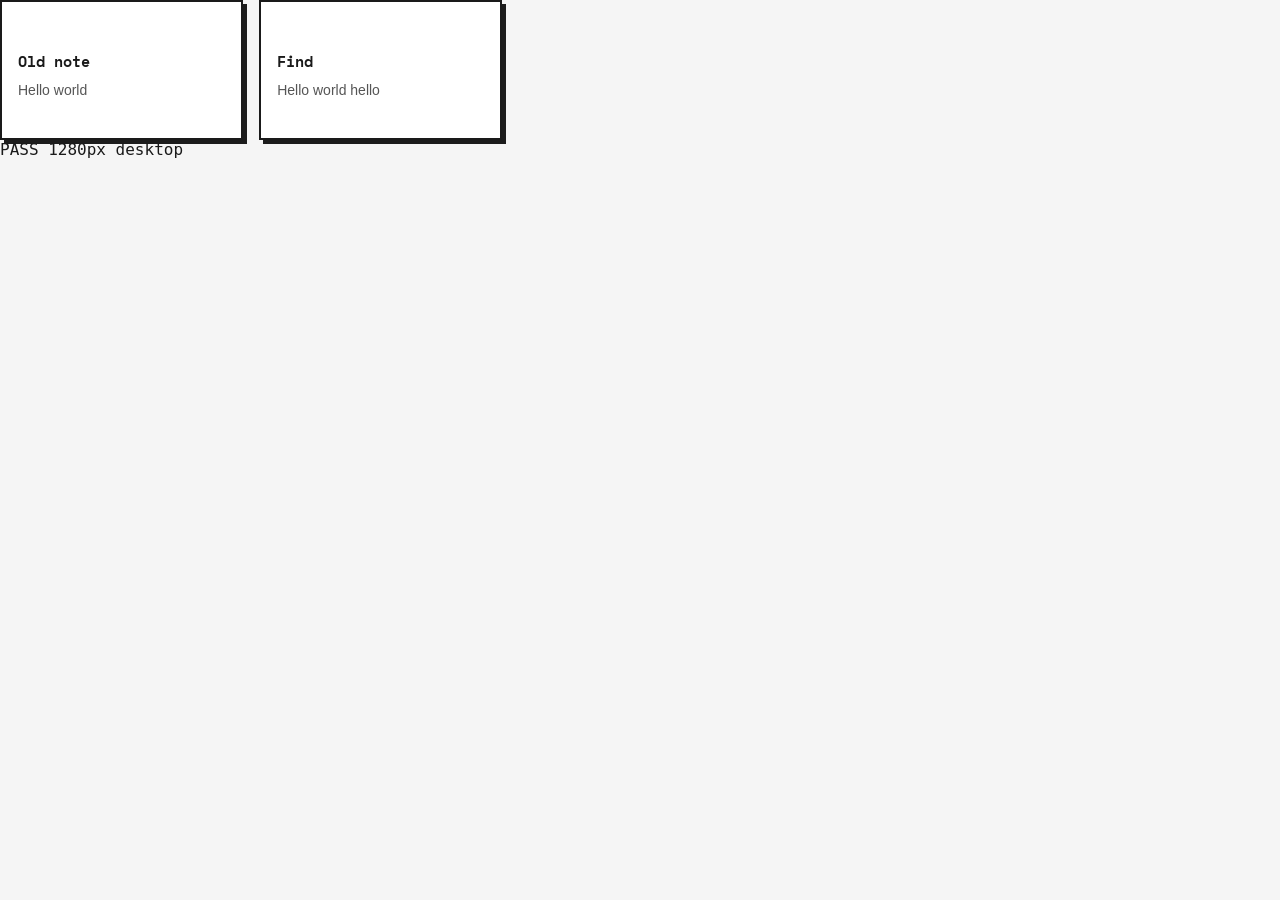
==== commit b92bb540: "commit" ====
--- a/tests/note-editor-smoke.html
+++ b/tests/note-editor-smoke.html
@@ -7,12 +7,14 @@
   <div class="modal-card note-editor-modal-card"><div class="note-editor">
     <div class="note-editor-header">
       <button id="note-back-btn">Close</button><span id="note-save-status"></span>
-      <button id="note-expand-btn">Expand</button><button id="note-pin-btn">Pin</button>
+      <button id="note-find-btn" aria-expanded="false">Find</button><button id="note-expand-btn">Expand</button><button id="note-pin-btn">Pin</button>
     </div>
     <input id="note-title-input">
-    <div id="note-format-toolbar"><button id="note-bold-btn"></button><button id="note-highlight-btn"></button></div>
+    <div id="note-find-bar" class="note-find-bar" hidden><input id="note-find-input"><span id="note-find-count"></span><button id="note-find-prev"></button><button id="note-find-next"></button><button id="note-find-close"></button></div>
+    <div id="note-mobile-sections" class="note-mobile-sections"><button id="note-tools-toggle" class="note-section-toggle" aria-expanded="false"></button><button id="note-checklist-toggle" class="note-section-toggle" aria-expanded="false"></button></div>
+    <div id="note-format-toolbar" class="note-format-toolbar"><button id="note-bold-btn"></button><button id="note-highlight-btn"></button></div>
     <div class="note-editor-body">
-      <div id="note-checklist"><div id="note-checklist-list"></div><span id="note-checklist-count"></span></div>
+      <div id="note-checklist" class="note-checklist"><div id="note-checklist-list"></div><span id="note-checklist-count"></span></div>
       <div id="note-textarea" class="note-textarea"></div>
     </div>
   </div></div>
@@ -36,6 +38,17 @@
     try {
       Notes._notes = [{ id: 'n1', title: 'Old note', content: 'Hello world' }];
       Notes.openNote('n1');
+      const compact = matchMedia('(max-width: 1024px)').matches;
+      const visible = (id) => getComputedStyle(document.getElementById(id)).display !== 'none';
+      if (compact && (!visible('note-mobile-sections') || visible('note-format-toolbar') || visible('note-checklist'))) throw new Error('compact sections are not collapsed visually');
+      if (!compact && (visible('note-mobile-sections') || !visible('note-format-toolbar') || !visible('note-checklist'))) throw new Error('desktop sections are hidden');
+      if (!document.getElementById('note-format-toolbar').classList.contains('is-collapsed')) throw new Error('tools start expanded');
+      if (!document.getElementById('note-checklist').classList.contains('is-collapsed')) throw new Error('checklist starts expanded');
+      document.getElementById('note-tools-toggle').click();
+      if (document.getElementById('note-tools-toggle').getAttribute('aria-expanded') !== 'true') throw new Error('tools did not expand');
+      document.getElementById('note-checklist-toggle').click();
+      if (document.getElementById('note-checklist-toggle').getAttribute('aria-expanded') !== 'true') throw new Error('checklist did not expand');
+      if (compact && (!visible('note-format-toolbar') || !visible('note-checklist'))) throw new Error('compact sections did not expand visually');
       Notes._quill.formatText(0, 5, 'bold', true, 'user');
       Notes._quill.formatText(6, 5, 'background', '#fff2a8', 'user');
       Notes._toggleExpanded();
@@ -45,15 +58,54 @@
       if (saved.length !== 1 || saved[0].content !== 'Hello world') throw new Error('save failed');
       if (NoteFormat.toHtml(saved[0].content_delta) !== '<strong>Hello</strong> <mark>world</mark>') throw new Error('formatting lost');
       if (!document.getElementById('note-editor-modal').classList.contains('hidden')) throw new Error('close failed');
+      Notes._notes.push({ id: 'n2', title: 'Find', content: 'Hello world hello', content_delta: { ops: [
+        { insert: 'Hello', attributes: { bold: true } }, { insert: ' world hello\n' },
+      ] } });
+      Notes.openNote('n2');
+      document.getElementById('note-find-btn').click();
+      if (document.getElementById('note-find-bar').hidden) throw new Error('find did not open');
+      const findBar = document.getElementById('note-find-bar');
+      if (findBar.scrollWidth > findBar.clientWidth + 1) throw new Error('find bar overflows at this width');
+      const findInput = document.getElementById('note-find-input');
+      findInput.value = 'HELLO';
+      findInput.dispatchEvent(new Event('input', { bubbles: true }));
+      if (document.getElementById('note-find-count').textContent !== '2 matches') throw new Error('case-insensitive match count is wrong');
+      document.getElementById('note-find-next').click();
+      if (Notes._quill.getSelection()?.index !== 0) throw new Error('next did not find first match');
+      document.getElementById('note-find-next').click();
+      if (Notes._quill.getSelection()?.index !== 12) throw new Error('next did not find second match');
+      document.getElementById('note-find-prev').click();
+      if (Notes._quill.getSelection()?.index !== 0) throw new Error('previous did not return to first match');
+      findInput.dispatchEvent(new KeyboardEvent('keydown', { key: 'Enter', bubbles: true }));
+      if (Notes._findPosition !== 1 || document.activeElement !== findInput) throw new Error('Enter did not advance find while keeping input focus');
+      findInput.dispatchEvent(new KeyboardEvent('keydown', { key: 'Enter', shiftKey: true, bubbles: true }));
+      if (Notes._findPosition !== 0) throw new Error('Shift+Enter did not move back');
+      findInput.value = 'missing';
+      findInput.dispatchEvent(new Event('input', { bubbles: true }));
+      if (document.getElementById('note-find-count').textContent !== 'No matches') throw new Error('no-match message missing');
+      await Notes.closeNote();
+      if (!document.getElementById('note-find-bar').hidden || findInput.value) throw new Error('find did not reset on close');
+      if (saved.length !== 1) throw new Error('finding triggered a save');
       Notes._openSharedNote({ id: 's1', title: 'Shared', content: 'Read me', _permission: 'view' });
+      document.getElementById('note-find-btn').click();
+      findInput.value = 'READ';
+      findInput.dispatchEvent(new Event('input', { bubbles: true }));
+      if (document.getElementById('note-find-count').textContent !== '1 match') throw new Error('view-only note cannot be searched: ' + document.getElementById('note-find-count').textContent);
+      document.getElementById('note-find-next').click();
+      if (document.getElementById('note-find-count').textContent !== '1 of 1') throw new Error('view-only match cannot be navigated');
+      if (window.getSelection().toString().toLowerCase() !== 'read') throw new Error('view-only match was not selected');
+      findInput.dispatchEvent(new KeyboardEvent('keydown', { key: 'Escape', bubbles: true }));
+      if (!document.getElementById('note-find-bar').hidden || document.activeElement !== document.getElementById('note-find-btn')) throw new Error('Escape did not close find');
       if (Notes._quill.isEnabled() || !document.getElementById('note-format-toolbar').hidden) throw new Error('view-only share is editable');
+      if (!document.getElementById('note-mobile-sections').hidden) throw new Error('view-only share shows toggles');
       await Notes.closeNote();
       if (saved.length !== 1) throw new Error('view-only share saved changes');
       Notes._openSharedNote({ id: 's2', title: 'Shared edit', content: 'Edit me', _permission: 'edit' });
+      if (document.getElementById('note-tools-toggle').hidden || !document.getElementById('note-checklist-toggle').hidden) throw new Error('shared edit shows wrong toggles');
       Notes._quill.formatText(0, 4, 'bold', true, 'user');
       await Notes.closeNote();
       if (saved.length !== 2 || saved[1].content !== 'Edit me') throw new Error('shared edit was not saved');
-      document.getElementById('result').textContent = 'PASS';
+      document.getElementById('result').textContent = `PASS ${innerWidth}px ${compact ? 'compact' : 'desktop'}`;
     } catch (error) { document.getElementById('result').textContent = 'FAIL: ' + error.message; }
   })();
 </script>
--- a/css/style.css
+++ b/css/style.css
@@ -1898,6 +1898,37 @@
   background: var(--bg-input-focus);
 }
 
+.note-find-btn { margin-left: auto; min-width: 36px; padding: 7px !important; }
+.note-find-bar { display: flex; align-items: center; flex-wrap: wrap; gap: 8px; flex-shrink: 0; }
+.note-find-bar[hidden] { display: none; }
+.note-find-bar input {
+  flex: 1 1 140px;
+  min-width: 0;
+  min-height: 36px;
+  padding: 7px 10px;
+  border: 2px solid var(--border);
+  border-radius: var(--radius-sm);
+  background: var(--bg-input);
+  color: var(--text-primary);
+  font: inherit;
+  font-size: 14px;
+}
+.note-find-bar input:focus { border-color: var(--accent); outline: none; box-shadow: var(--shadow-accent); }
+.note-find-count { min-width: 70px; color: var(--text-muted); font-size: 12px; text-align: center; }
+.note-find-bar button {
+  min-width: 34px;
+  min-height: 36px;
+  border: 2px solid var(--border);
+  border-radius: var(--radius-sm);
+  background: var(--bg-input);
+  color: var(--text-primary);
+  font: inherit;
+  font-weight: 700;
+  cursor: pointer;
+}
+.note-find-bar button:disabled { opacity: 0.4; cursor: default; }
+.note-find-bar button:focus-visible { outline: 2px solid var(--accent); outline-offset: 2px; }
+
 .note-textarea {
   flex: 1;
   width: 100%;
@@ -1928,6 +1959,29 @@
   flex-shrink: 0;
 }
 
+.note-mobile-sections { display: none; }
+.note-mobile-sections[hidden], .note-mobile-sections button[hidden] { display: none; }
+
+.note-section-toggle {
+  display: inline-flex;
+  align-items: center;
+  justify-content: space-between;
+  gap: 8px;
+  min-height: 40px;
+  padding: 8px 12px;
+  border: 2px solid var(--border);
+  border-radius: var(--radius-sm);
+  background: var(--bg-input);
+  color: var(--text-primary);
+  font: inherit;
+  font-weight: 700;
+  cursor: pointer;
+}
+
+.note-section-toggle svg { transition: transform 0.2s var(--ease); }
+.note-section-toggle[aria-expanded="true"] svg { transform: rotate(180deg); }
+.note-section-toggle:focus-visible { outline: 2px solid var(--accent); outline-offset: 2px; }
+
 .note-format-toolbar[hidden], .note-checklist[hidden] { display: none; }
 
 .note-format-toolbar button {
@@ -1948,7 +2002,7 @@
 }
 
 .note-highlight-swatch { background: #fff2a8; color: #202020; padding: 2px 4px; }
-.note-expand-btn { margin-left: auto; }
+.note-expand-btn { margin-left: 0; }
 
 .note-textarea.ql-container { display: flex; min-height: 0; height: auto; padding: 0; }
 .note-textarea .ql-editor { flex: 1; min-height: 0; overflow-y: auto; padding: 16px; white-space: pre-wrap; }
@@ -2677,10 +2731,27 @@
   overscroll-behavior: contain;
 }
 
+@media (max-width: 1024px) {
+  .note-mobile-sections { display: flex; gap: 8px; flex-shrink: 0; }
+  .note-section-toggle { flex: 1; }
+  .note-format-toolbar.is-collapsed, .note-checklist.is-collapsed { display: none; }
+  .note-editor-body { flex-direction: column; overflow: visible; }
+  .note-textarea.ql-container { min-height: 40vh; }
+  .note-checklist {
+    width: 100%;
+    max-height: min(35vh, 300px);
+    border-right: none;
+    border-bottom: 2px dashed var(--border);
+    padding-right: 0;
+    padding-bottom: 16px;
+  }
+}
+
 /* Mobile: full-screen editor overlay */
 @media (max-width: 768px) {
   #note-editor-modal { padding: 0; }
   .note-expand-btn { display: none; }
+  .note-find-bar input { font-size: 16px; }
 
   .notes-split {
     position: relative;
@@ -2708,22 +2779,6 @@
 
   .note-editor-header {
     padding-right: 0;
-  }
-
-  .note-editor-body {
-    flex-direction: column;
-    overflow: visible;
-  }
-
-  .note-textarea.ql-container { min-height: 40vh; }
-
-  .note-checklist {
-    width: 100%;
-    max-height: 45%;
-    border-right: none;
-    border-bottom: 2px dashed var(--border);
-    padding-right: 0;
-    padding-bottom: 16px;
   }
 
   .task-group-modal-card {
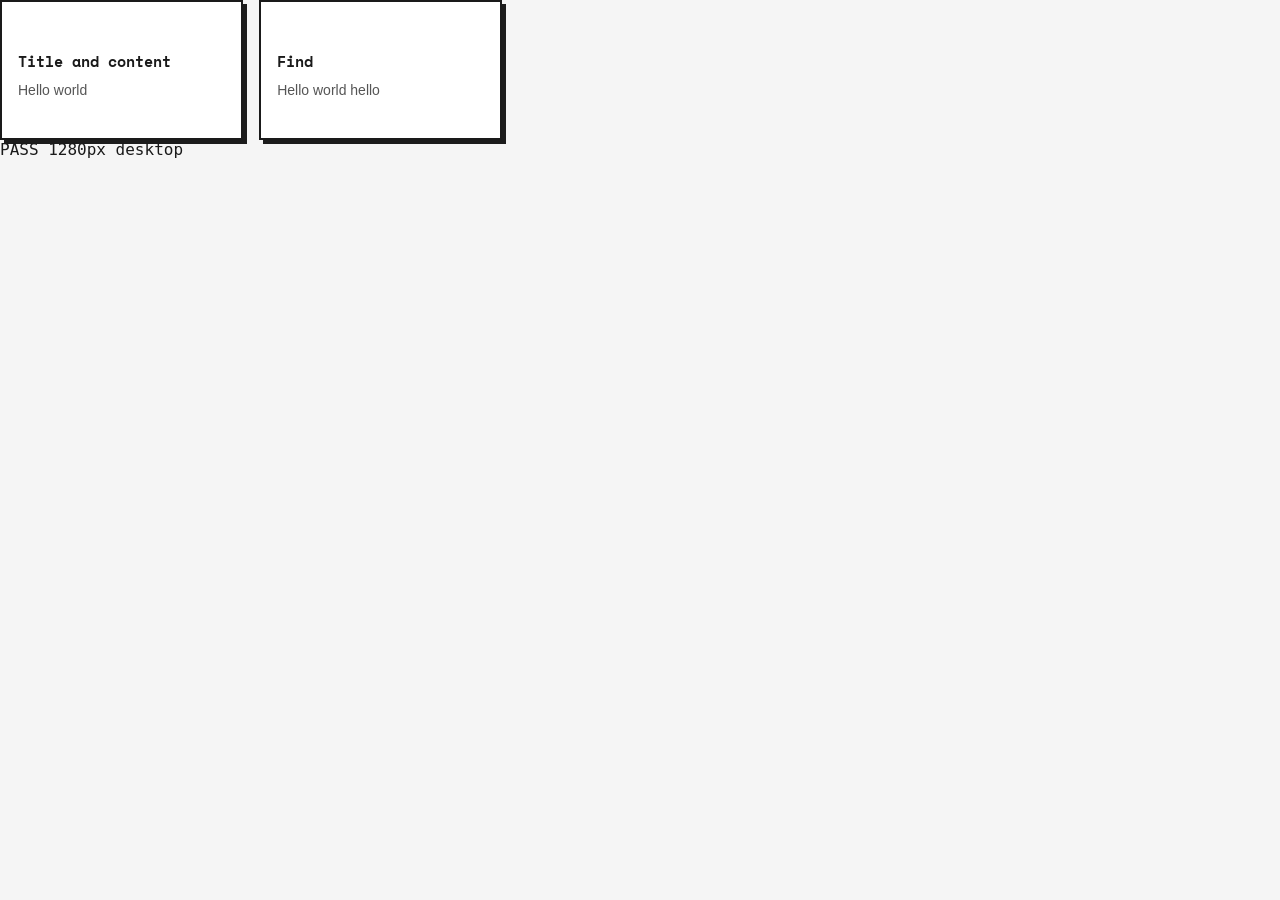
==== commit 6e1eb799: "Fix note title focus and rename reliability" ====
--- a/tests/note-editor-smoke.html
+++ b/tests/note-editor-smoke.html
@@ -3,13 +3,14 @@
 <link rel="stylesheet" href="../vendor/quill/quill.core.css">
 <link rel="stylesheet" href="../css/style.css">
 <div id="notes-container"></div>
+<div id="note-create-modal" class="modal hidden"><div class="modal-card"><input id="note-create-input" type="text"><button id="note-create-cancel">Cancel</button><button id="note-create-confirm">Create Note</button></div></div>
 <div id="note-editor-modal" class="modal hidden">
   <div class="modal-card note-editor-modal-card"><div class="note-editor">
     <div class="note-editor-header">
       <button id="note-back-btn">Close</button><span id="note-save-status"></span>
       <button id="note-find-btn" aria-expanded="false">Find</button><button id="note-expand-btn">Expand</button><button id="note-pin-btn">Pin</button>
     </div>
-    <input id="note-title-input">
+    <input id="note-title-input" type="text" class="note-title-input">
     <div id="note-find-bar" class="note-find-bar" hidden><input id="note-find-input"><span id="note-find-count"></span><button id="note-find-prev"></button><button id="note-find-next"></button><button id="note-find-close"></button></div>
     <div id="note-mobile-sections" class="note-mobile-sections"><button id="note-tools-toggle" class="note-section-toggle" aria-expanded="false"></button><button id="note-checklist-toggle" class="note-section-toggle" aria-expanded="false"></button></div>
     <div id="note-format-toolbar" class="note-format-toolbar"><button id="note-bold-btn"></button><button id="note-highlight-btn"></button></div>
@@ -21,12 +22,19 @@
 </div>
 <pre id="result">PENDING</pre>
 <script src="../vendor/quill/quill.js"></script>
+<script src="../js/confirm.js"></script>
 <script src="../js/note-format.js"></script>
 <script>
   const saved = [];
+  let legacySchema = true;
   window.DB = {
     getTasks: async () => [],
-    updateNote: async (id, updates) => { saved.push(updates); return { id, ...updates }; },
+    insertNote: async ({ title, content }) => ({ id: 'created', title, content }),
+    updateNote: async (id, updates) => {
+      if (legacySchema && 'content_delta' in updates) throw new Error('column notes.content_delta does not exist');
+      saved.push(updates);
+      return { id, ...updates };
+    },
     updateSharedNote: async (id, updates) => { saved.push(updates); return { id, ...updates }; },
   };
   window.Toast = { show: () => {} };
@@ -36,6 +44,39 @@
 <script>
   (async () => {
     try {
+      if (location.search.includes('focus-test')) {
+        Notes._notes = [{ id: 'focus', title: 'Original title', content: 'Note body' }];
+        Notes.openNote('focus');
+        document.getElementById('result').textContent = 'READY';
+        return;
+      }
+      Notes.createNote();
+      document.getElementById('note-create-cancel').click();
+      Notes.createNote();
+      await new Promise((resolve) => setTimeout(resolve, 180));
+      if (document.getElementById('note-create-modal').classList.contains('hidden')) throw new Error('quickly reopened create modal disappeared');
+      await new Promise((resolve) => setTimeout(resolve, 70));
+      const createInput = document.getElementById('note-create-input');
+      if (document.activeElement !== createInput || createInput.readOnly || createInput.disabled) throw new Error('new note title cannot receive focus');
+      if (!document.execCommand('insertText', false, 'Created title') || createInput.value !== 'Created title') throw new Error('new note title did not accept text');
+      document.getElementById('note-create-confirm').click();
+      await new Promise((resolve) => setTimeout(resolve, 0));
+      if (Notes._notes[0]?.title !== 'Created title') throw new Error('created note title was not saved');
+      await Notes.closeNote();
+      Notes._notes = [{ id: 'n1', title: 'Old note', content: 'Hello world' }];
+      Notes.openNote('n1');
+      const titleInput = document.getElementById('note-title-input');
+      const titleRect = titleInput.getBoundingClientRect();
+      const titleHit = document.elementFromPoint(titleRect.left + titleRect.width / 2, titleRect.top + titleRect.height / 2);
+      if (titleHit !== titleInput) throw new Error('title click lands on ' + (titleHit?.id || titleHit?.className || titleHit?.tagName));
+      titleInput.focus();
+      titleInput.select();
+      if (!document.execCommand('insertText', false, 'Renamed note') || titleInput.value !== 'Renamed note') throw new Error('existing note title did not accept text');
+      await Notes.closeNote();
+      if (saved.at(-1)?.title !== 'Renamed note') throw new Error('renamed note title was not saved');
+      if ('content_delta' in saved.at(-1)) throw new Error('title-only rename unnecessarily required the rich-text schema');
+      saved.length = 0;
+      legacySchema = false;
       Notes._notes = [{ id: 'n1', title: 'Old note', content: 'Hello world' }];
       Notes.openNote('n1');
       const compact = matchMedia('(max-width: 1024px)').matches;
@@ -51,11 +92,14 @@
       if (compact && (!visible('note-format-toolbar') || !visible('note-checklist'))) throw new Error('compact sections did not expand visually');
       Notes._quill.formatText(0, 5, 'bold', true, 'user');
       Notes._quill.formatText(6, 5, 'background', '#fff2a8', 'user');
+      titleInput.value = 'Title and content';
+      titleInput.dispatchEvent(new Event('input', { bubbles: true }));
       Notes._toggleExpanded();
       if (!document.getElementById('note-editor-modal').classList.contains('note-expanded')) throw new Error('expand failed');
       if (location.search.includes('preview')) { document.getElementById('result').hidden = true; return; }
       await Notes.closeNote();
       if (saved.length !== 1 || saved[0].content !== 'Hello world') throw new Error('save failed');
+      if (saved[0].title !== 'Title and content') throw new Error('combined title and content edit lost the title');
       if (NoteFormat.toHtml(saved[0].content_delta) !== '<strong>Hello</strong> <mark>world</mark>') throw new Error('formatting lost');
       if (!document.getElementById('note-editor-modal').classList.contains('hidden')) throw new Error('close failed');
       Notes._notes.push({ id: 'n2', title: 'Find', content: 'Hello world hello', content_delta: { ops: [
